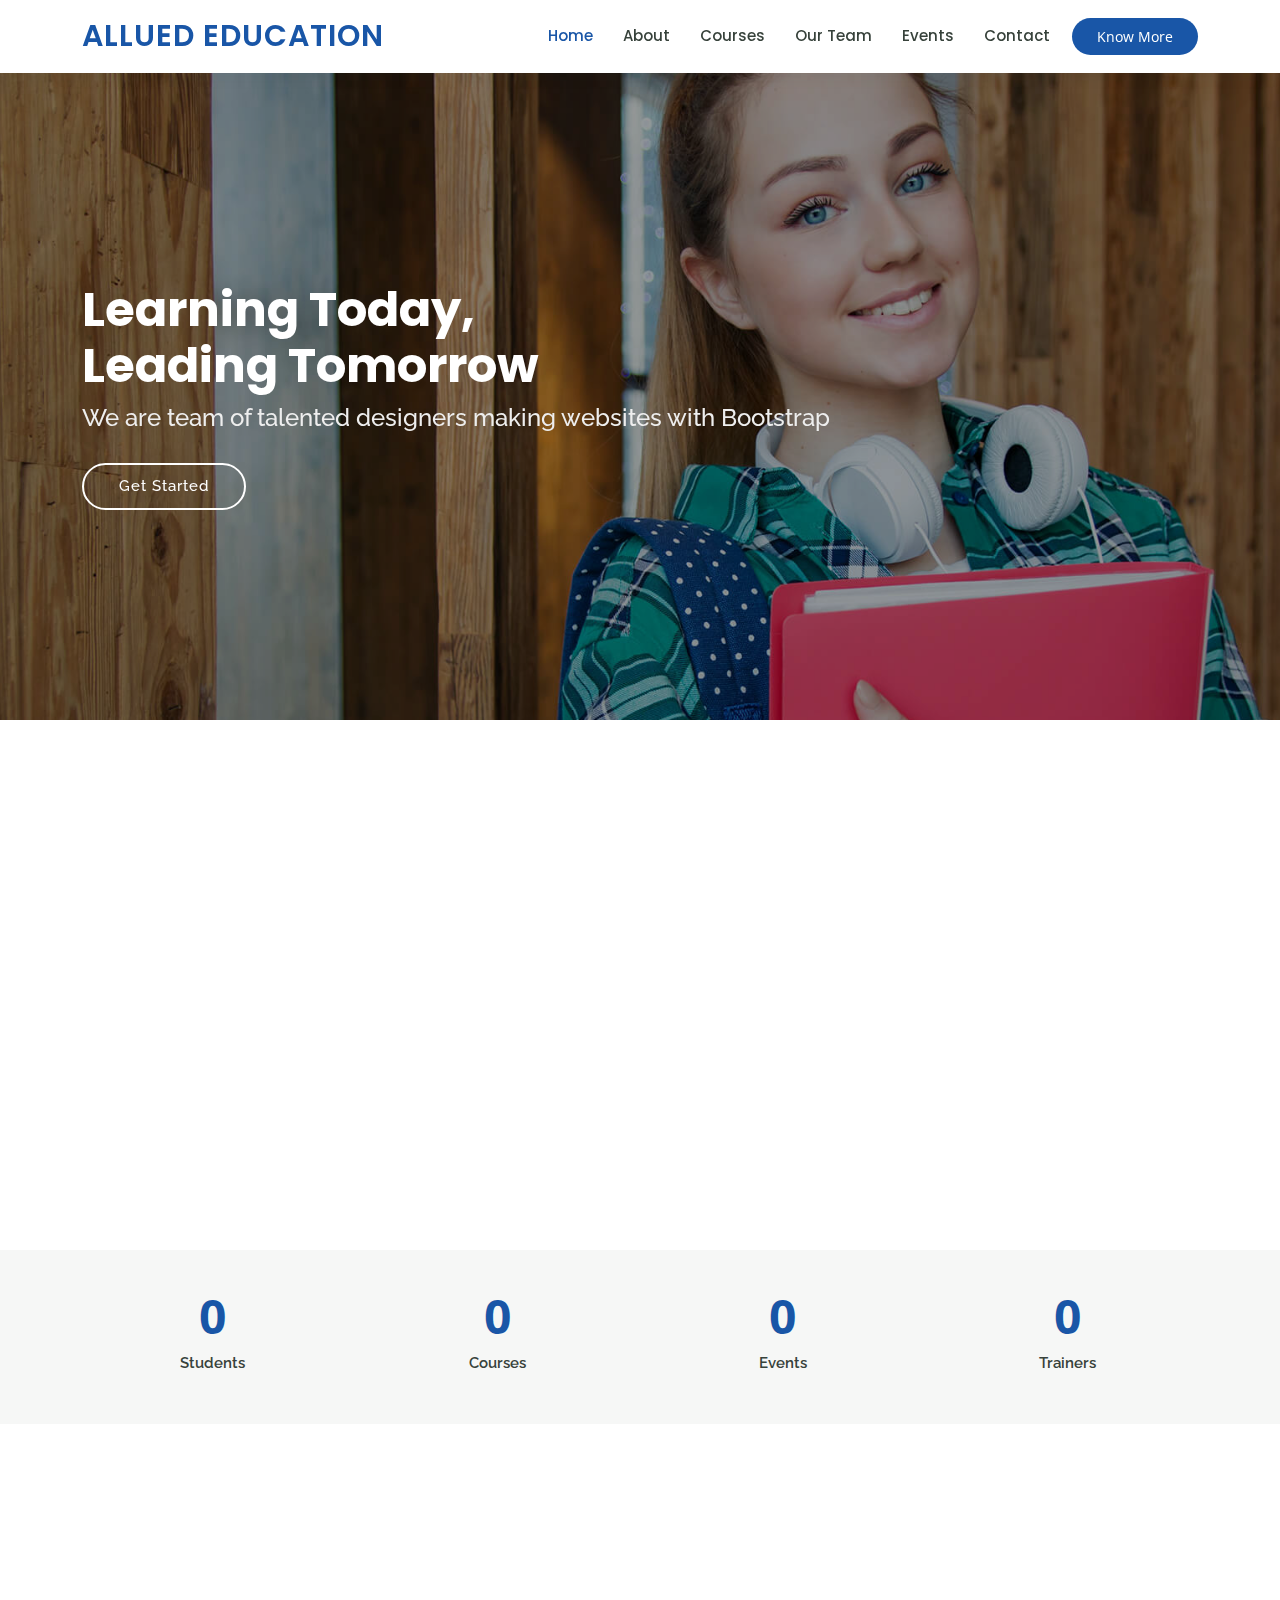
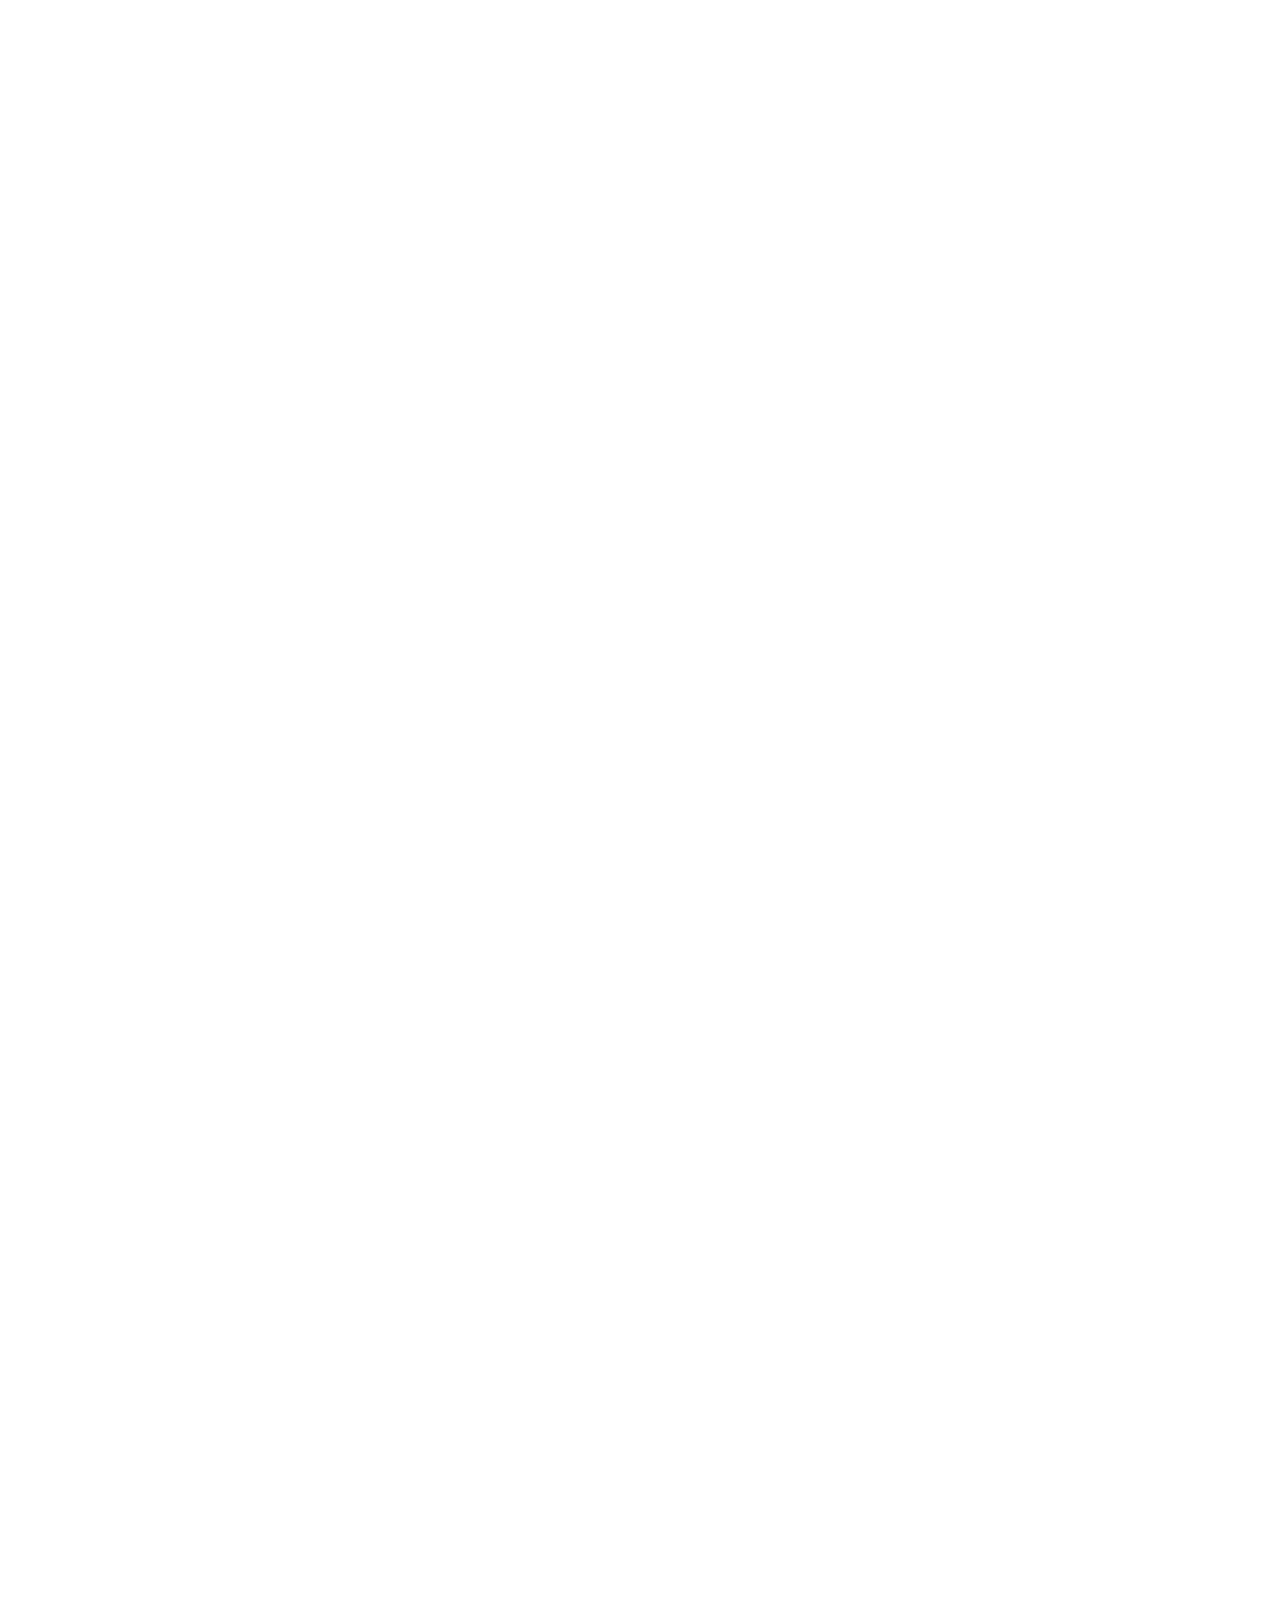
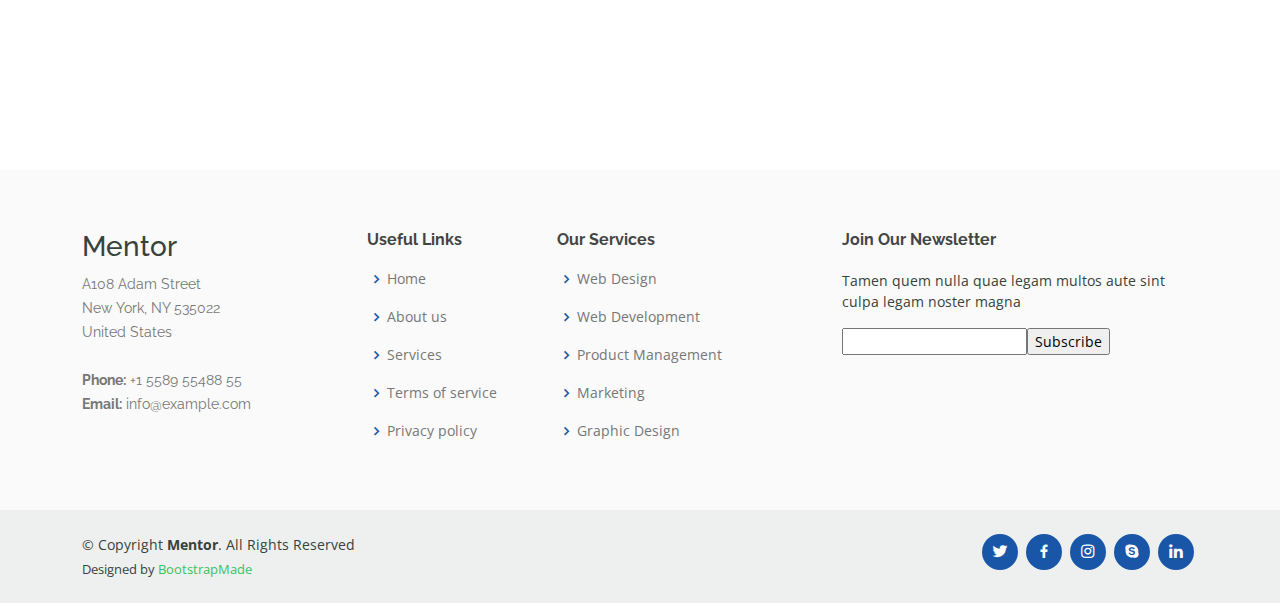
==== index.html @ 4fb18992 "Alleducation" ====
<!DOCTYPE html>
<html lang="en">
  <head>
    <meta charset="utf-8" />
    <meta content="width=device-width, initial-scale=1.0" name="viewport" />

    <title>Mentor Bootstrap Template - Index</title>
    <meta content="" name="description" />
    <meta content="" name="keywords" />

    <!-- Favicons -->
    <link href="./assets/img/logo.jpeg" rel="icon" />
    <link href="./assets/img/logo.jpeg" rel="apple-touch-icon" />

    <!-- Google Fonts -->
    <link
      href="https://fonts.googleapis.com/css?family=Open+Sans:300,300i,400,400i,600,600i,700,700i|Raleway:300,300i,400,400i,500,500i,600,600i,700,700i|Poppins:300,300i,400,400i,500,500i,600,600i,700,700i"
      rel="stylesheet"
    />

    <!-- Vendor CSS Files -->
    <link href="assets/vendor/animate.css/animate.min.css" rel="stylesheet" />
    <link href="assets/vendor/aos/aos.css" rel="stylesheet" />
    <link
      href="assets/vendor/bootstrap/css/bootstrap.min.css"
      rel="stylesheet"
    />
    <link
      href="assets/vendor/bootstrap-icons/bootstrap-icons.css"
      rel="stylesheet"
    />
    <link href="assets/vendor/boxicons/css/boxicons.min.css" rel="stylesheet" />
    <link href="assets/vendor/remixicon/remixicon.css" rel="stylesheet" />
    <link href="assets/vendor/swiper/swiper-bundle.min.css" rel="stylesheet" />

    <!-- Template Main CSS File -->
    <link href="assets/css/style.css" rel="stylesheet" />
  </head>

  <body>
    <!-- ======= Header ======= -->
    <header id="header" class="fixed-top">
      <div class="container d-flex align-items-center">
        <h1 class="logo me-auto"><a href="index.html">ALLUED Education</a></h1>
        <nav id="navbar" class="navbar order-last order-lg-0">
          <ul>
            <li><a class="active" href="index.html">Home</a></li>
            <li><a href="about.html">About</a></li>
            <li><a href="courses.html">Courses</a></li>
            <li><a href="ourteam.html">Our Team</a></li>
            <li><a href="events.html">Events</a></li>
            <!-- <li><a href="pricing.html">Pricing</a></li> -->

            <!-- <li class="dropdown">
              <a href="#"
                ><span>Drop Down</span> <i class="bi bi-chevron-down"></i
              ></a>
              <ul>
                <li><a href="#">Drop Down 1</a></li>
                <li class="dropdown">
                  <a href="#"
                    ><span>Deep Drop Down</span>
                    <i class="bi bi-chevron-right"></i
                  ></a>
                  <ul>
                    <li><a href="#">Deep Drop Down 1</a></li>
                    <li><a href="#">Deep Drop Down 2</a></li>
                    <li><a href="#">Deep Drop Down 3</a></li>
                    <li><a href="#">Deep Drop Down 4</a></li>
                    <li><a href="#">Deep Drop Down 5</a></li>
                  </ul>
                </li>
                <li><a href="#">Drop Down 2</a></li>
                <li><a href="#">Drop Down 3</a></li>
                <li><a href="#">Drop Down 4</a></li>
              </ul>
            </li> -->
            <li><a href="contact.html">Contact</a></li>
          </ul>
          <i class="bi bi-list mobile-nav-toggle"></i>
        </nav>
        <!-- .navbar -->
        <a href="courses.html" class="get-started-btn">Know More</a>
      </div>
    </header>
    <!-- End Header -->

    <!-- ======= Hero Section ======= -->
    <section id="hero" class="d-flex justify-content-center align-items-center">
      <div
        class="container position-relative"
        data-aos="zoom-in"
        data-aos-delay="100"
      >
        <h1>Learning Today,<br />Leading Tomorrow</h1>
        <h2>
          We are team of talented designers making websites with Bootstrap
        </h2>
        <a href="courses.html" class="btn-get-started">Get Started</a>
      </div>
    </section>
    <!-- End Hero -->

    <main id="main">
      <!-- ======= About Section ======= -->
      <section id="about" class="about">
        <div class="container" data-aos="fade-up">
          <div class="row">
            <div
              class="col-lg-6 order-1 order-lg-2"
              data-aos="fade-left"
              data-aos-delay="100"
            >
              <img src="assets/img/about.jpg" class="img-fluid" alt="" />
            </div>
            <div class="col-lg-6 pt-4 pt-lg-0 order-2 order-lg-1 content">
              <h3>
                Voluptatem dignissimos provident quasi corporis voluptates sit
                assumenda.
              </h3>
              <p class="fst-italic">
                Lorem ipsum dolor sit amet, consectetur adipiscing elit, sed do
                eiusmod tempor incididunt ut labore et dolore magna aliqua.
              </p>
              <ul>
                <li>
                  <i class="bi bi-check-circle"></i> Ullamco laboris nisi ut
                  aliquip ex ea commodo consequat.
                </li>
                <li>
                  <i class="bi bi-check-circle"></i> Duis aute irure dolor in
                  reprehenderit in voluptate velit.
                </li>
                <li>
                  <i class="bi bi-check-circle"></i> Ullamco laboris nisi ut
                  aliquip ex ea commodo consequat. Duis aute irure dolor in
                  reprehenderit in voluptate trideta storacalaperda mastiro
                  dolore eu fugiat nulla pariatur.
                </li>
              </ul>
              <p>
                Ullamco laboris nisi ut aliquip ex ea commodo consequat. Duis
                aute irure dolor in reprehenderit in voluptate
              </p>
            </div>
          </div>
        </div>
      </section>
      <!-- End About Section -->

      <!-- ======= Counts Section ======= -->
      <section id="counts" class="counts section-bg">
        <div class="container">
          <div class="row counters">
            <div class="col-lg-3 col-6 text-center">
              <span
                data-purecounter-start="0"
                data-purecounter-end="1232"
                data-purecounter-duration="1"
                class="purecounter"
              ></span>
              <p>Students</p>
            </div>

            <div class="col-lg-3 col-6 text-center">
              <span
                data-purecounter-start="0"
                data-purecounter-end="64"
                data-purecounter-duration="1"
                class="purecounter"
              ></span>
              <p>Courses</p>
            </div>

            <div class="col-lg-3 col-6 text-center">
              <span
                data-purecounter-start="0"
                data-purecounter-end="42"
                data-purecounter-duration="1"
                class="purecounter"
              ></span>
              <p>Events</p>
            </div>

            <div class="col-lg-3 col-6 text-center">
              <span
                data-purecounter-start="0"
                data-purecounter-end="15"
                data-purecounter-duration="1"
                class="purecounter"
              ></span>
              <p>Trainers</p>
            </div>
          </div>
        </div>
      </section>
      <!-- End Counts Section -->

      <!-- ======= Why Us Section ======= -->
      <section id="why-us" class="why-us">
        <div class="container" data-aos="fade-up">
          <div class="row">
            <div class="col-lg-4 d-flex align-items-stretch">
              <div class="content">
                <h3>Why Choose Mentor?</h3>
                <p>
                  Lorem ipsum dolor sit amet, consectetur adipiscing elit, sed
                  do eiusmod tempor incididunt ut labore et dolore magna aliqua.
                  Duis aute irure dolor in reprehenderit Asperiores dolores sed
                  et. Tenetur quia eos. Autem tempore quibusdam vel
                  necessitatibus optio ad corporis.
                </p>
                <div class="text-center">
                  <a href="about.html" class="more-btn"
                    >Learn More <i class="bx bx-chevron-right"></i
                  ></a>
                </div>
              </div>
            </div>
            <div
              class="col-lg-8 d-flex align-items-stretch"
              data-aos="zoom-in"
              data-aos-delay="100"
            >
              <div class="icon-boxes d-flex flex-column justify-content-center">
                <div class="row">
                  <div class="col-xl-4 d-flex align-items-stretch">
                    <div class="icon-box mt-4 mt-xl-0">
                      <i class="bx bx-receipt"></i>
                      <h4>Corporis voluptates sit</h4>
                      <p>
                        Consequuntur sunt aut quasi enim aliquam quae harum
                        pariatur laboris nisi ut aliquip
                      </p>
                    </div>
                  </div>
                  <div class="col-xl-4 d-flex align-items-stretch">
                    <div class="icon-box mt-4 mt-xl-0">
                      <i class="bx bx-cube-alt"></i>
                      <h4>Ullamco laboris ladore pan</h4>
                      <p>
                        Excepteur sint occaecat cupidatat non proident, sunt in
                        culpa qui officia deserunt
                      </p>
                    </div>
                  </div>
                  <div class="col-xl-4 d-flex align-items-stretch">
                    <div class="icon-box mt-4 mt-xl-0">
                      <i class="bx bx-images"></i>
                      <h4>Labore consequatur</h4>
                      <p>
                        Aut suscipit aut cum nemo deleniti aut omnis. Doloribus
                        ut maiores omnis facere
                      </p>
                    </div>
                  </div>
                </div>
              </div>
              <!-- End .content-->
            </div>
          </div>
        </div>
      </section>
      <!-- End Why Us Section -->

      <!-- ======= Features Section ======= -->
      <section id="features" class="features">
        <div class="container" data-aos="fade-up">
          <div class="row" data-aos="zoom-in" data-aos-delay="100">
            <div class="col-lg-3 col-md-4">
              <div class="icon-box">
                <i class="ri-store-line" style="color: #ffbb2c"></i>
                <h3><a href="">Lorem Ipsum</a></h3>
              </div>
            </div>
            <div class="col-lg-3 col-md-4 mt-4 mt-md-0">
              <div class="icon-box">
                <i class="ri-bar-chart-box-line" style="color: #5578ff"></i>
                <h3><a href="">Dolor Sitema</a></h3>
              </div>
            </div>
            <div class="col-lg-3 col-md-4 mt-4 mt-md-0">
              <div class="icon-box">
                <i class="ri-calendar-todo-line" style="color: #e80368"></i>
                <h3><a href="">Sed perspiciatis</a></h3>
              </div>
            </div>
            <div class="col-lg-3 col-md-4 mt-4 mt-lg-0">
              <div class="icon-box">
                <i class="ri-paint-brush-line" style="color: #e361ff"></i>
                <h3><a href="">Magni Dolores</a></h3>
              </div>
            </div>
            <div class="col-lg-3 col-md-4 mt-4">
              <div class="icon-box">
                <i class="ri-database-2-line" style="color: #47aeff"></i>
                <h3><a href="">Nemo Enim</a></h3>
              </div>
            </div>
            <div class="col-lg-3 col-md-4 mt-4">
              <div class="icon-box">
                <i class="ri-gradienter-line" style="color: #ffa76e"></i>
                <h3><a href="">Eiusmod Tempor</a></h3>
              </div>
            </div>
            <div class="col-lg-3 col-md-4 mt-4">
              <div class="icon-box">
                <i class="ri-file-list-3-line" style="color: #11dbcf"></i>
                <h3><a href="">Midela Teren</a></h3>
              </div>
            </div>
            <div class="col-lg-3 col-md-4 mt-4">
              <div class="icon-box">
                <i class="ri-price-tag-2-line" style="color: #4233ff"></i>
                <h3><a href="">Pira Neve</a></h3>
              </div>
            </div>
            <div class="col-lg-3 col-md-4 mt-4">
              <div class="icon-box">
                <i class="ri-anchor-line" style="color: #b2904f"></i>
                <h3><a href="">Dirada Pack</a></h3>
              </div>
            </div>
            <div class="col-lg-3 col-md-4 mt-4">
              <div class="icon-box">
                <i class="ri-disc-line" style="color: #b20969"></i>
                <h3><a href="">Moton Ideal</a></h3>
              </div>
            </div>
            <div class="col-lg-3 col-md-4 mt-4">
              <div class="icon-box">
                <i class="ri-base-station-line" style="color: #ff5828"></i>
                <h3><a href="">Verdo Park</a></h3>
              </div>
            </div>
            <div class="col-lg-3 col-md-4 mt-4">
              <div class="icon-box">
                <i class="ri-fingerprint-line" style="color: #29cc61"></i>
                <h3><a href="">Flavor Nivelanda</a></h3>
              </div>
            </div>
          </div>
        </div>
      </section>
      <!-- End Features Section -->

      <!-- ======= Popular Courses Section ======= -->
      <section id="popular-courses" class="courses">
        <div class="container" data-aos="fade-up">
          <div class="section-title">
            <h2>Courses</h2>
            <p>Popular Courses</p>
          </div>

          <div class="row" data-aos="zoom-in" data-aos-delay="100">
            <div class="col-lg-4 col-md-6 d-flex align-items-stretch">
              <div class="course-item">
                <img
                  src="assets/img/course-1.jpg"
                  class="img-fluid"
                  alt="..."
                />
                <div class="course-content">
                  <div
                    class="
                      d-flex
                      justify-content-between
                      align-items-center
                      mb-3
                    "
                  >
                    <h4>Web Development</h4>
                    <p class="price">$169</p>
                  </div>

                  <h3><a href="course-details.html">Website Design</a></h3>
                  <p>
                    Et architecto provident deleniti facere repellat nobis iste.
                    Id facere quia quae dolores dolorem tempore.
                  </p>
                  <div
                    class="
                      trainer
                      d-flex
                      justify-content-between
                      align-items-center
                    "
                  >
                    <div class="trainer-profile d-flex align-items-center">
                      <img
                        src="assets/img/trainers/trainer-1.jpg"
                        class="img-fluid"
                        alt=""
                      />
                      <span>Antonio</span>
                    </div>
                    <div class="trainer-rank d-flex align-items-center">
                      <i class="bx bx-user"></i>&nbsp;50 &nbsp;&nbsp;
                      <i class="bx bx-heart"></i>&nbsp;65
                    </div>
                  </div>
                </div>
              </div>
            </div>
            <!-- End Course Item-->

            <div
              class="col-lg-4 col-md-6 d-flex align-items-stretch mt-4 mt-md-0"
            >
              <div class="course-item">
                <img
                  src="assets/img/course-2.jpg"
                  class="img-fluid"
                  alt="..."
                />
                <div class="course-content">
                  <div
                    class="
                      d-flex
                      justify-content-between
                      align-items-center
                      mb-3
                    "
                  >
                    <h4>Marketing</h4>
                    <p class="price">$250</p>
                  </div>

                  <h3>
                    <a href="course-details.html">Search Engine Optimization</a>
                  </h3>
                  <p>
                    Et architecto provident deleniti facere repellat nobis iste.
                    Id facere quia quae dolores dolorem tempore.
                  </p>
                  <div
                    class="
                      trainer
                      d-flex
                      justify-content-between
                      align-items-center
                    "
                  >
                    <div class="trainer-profile d-flex align-items-center">
                      <img
                        src="assets/img/trainers/trainer-2.jpg"
                        class="img-fluid"
                        alt=""
                      />
                      <span>Lana</span>
                    </div>
                    <div class="trainer-rank d-flex align-items-center">
                      <i class="bx bx-user"></i>&nbsp;35 &nbsp;&nbsp;
                      <i class="bx bx-heart"></i>&nbsp;42
                    </div>
                  </div>
                </div>
              </div>
            </div>
            <!-- End Course Item-->

            <div
              class="col-lg-4 col-md-6 d-flex align-items-stretch mt-4 mt-lg-0"
            >
              <div class="course-item">
                <img
                  src="assets/img/course-3.jpg"
                  class="img-fluid"
                  alt="..."
                />
                <div class="course-content">
                  <div
                    class="
                      d-flex
                      justify-content-between
                      align-items-center
                      mb-3
                    "
                  >
                    <h4>Content</h4>
                    <p class="price">$180</p>
                  </div>

                  <h3><a href="course-details.html">Copywriting</a></h3>
                  <p>
                    Et architecto provident deleniti facere repellat nobis iste.
                    Id facere quia quae dolores dolorem tempore.
                  </p>
                  <div
                    class="
                      trainer
                      d-flex
                      justify-content-between
                      align-items-center
                    "
                  >
                    <div class="trainer-profile d-flex align-items-center">
                      <img
                        src="assets/img/trainers/trainer-3.jpg"
                        class="img-fluid"
                        alt=""
                      />
                      <span>Brandon</span>
                    </div>
                    <div class="trainer-rank d-flex align-items-center">
                      <i class="bx bx-user"></i>&nbsp;20 &nbsp;&nbsp;
                      <i class="bx bx-heart"></i>&nbsp;85
                    </div>
                  </div>
                </div>
              </div>
            </div>
            <!-- End Course Item-->
          </div>
        </div>
      </section>
      <!-- End Popular Courses Section -->

      <!-- ======= Trainers Section ======= -->
      <section id="trainers" class="trainers">
        <div class="container" data-aos="fade-up">
          <div class="row" data-aos="zoom-in" data-aos-delay="100">
            <div class="col-lg-4 col-md-6 d-flex align-items-stretch">
              <div class="member">
                <img
                  src="assets/img/trainers/trainer-1.jpg"
                  class="img-fluid"
                  alt=""
                />
                <div class="member-content">
                  <h4>Walter White</h4>
                  <span>Web Development</span>
                  <p>
                    Magni qui quod omnis unde et eos fuga et exercitationem.
                    Odio veritatis perspiciatis quaerat qui aut aut aut
                  </p>
                  <div class="social">
                    <a href=""><i class="bi bi-twitter"></i></a>
                    <a href=""><i class="bi bi-facebook"></i></a>
                    <a href=""><i class="bi bi-instagram"></i></a>
                    <a href=""><i class="bi bi-linkedin"></i></a>
                  </div>
                </div>
              </div>
            </div>

            <div class="col-lg-4 col-md-6 d-flex align-items-stretch">
              <div class="member">
                <img
                  src="assets/img/trainers/trainer-2.jpg"
                  class="img-fluid"
                  alt=""
                />
                <div class="member-content">
                  <h4>Sarah Jhinson</h4>
                  <span>Marketing</span>
                  <p>
                    Repellat fugiat adipisci nemo illum nesciunt voluptas
                    repellendus. In architecto rerum rerum temporibus
                  </p>
                  <div class="social">
                    <a href=""><i class="bi bi-twitter"></i></a>
                    <a href=""><i class="bi bi-facebook"></i></a>
                    <a href=""><i class="bi bi-instagram"></i></a>
                    <a href=""><i class="bi bi-linkedin"></i></a>
                  </div>
                </div>
              </div>
            </div>

            <div class="col-lg-4 col-md-6 d-flex align-items-stretch">
              <div class="member">
                <img
                  src="assets/img/trainers/trainer-3.jpg"
                  class="img-fluid"
                  alt=""
                />
                <div class="member-content">
                  <h4>William Anderson</h4>
                  <span>Content</span>
                  <p>
                    Voluptas necessitatibus occaecati quia. Earum totam
                    consequuntur qui porro et laborum toro des clara
                  </p>
                  <div class="social">
                    <a href=""><i class="bi bi-twitter"></i></a>
                    <a href=""><i class="bi bi-facebook"></i></a>
                    <a href=""><i class="bi bi-instagram"></i></a>
                    <a href=""><i class="bi bi-linkedin"></i></a>
                  </div>
                </div>
              </div>
            </div>
          </div>
        </div>
      </section>
      <!-- End Trainers Section -->
    </main>
    <!-- End #main -->

    <!-- ======= Footer ======= -->
    <footer id="footer">
      <div class="footer-top">
        <div class="container">
          <div class="row">
            <div class="col-lg-3 col-md-6 footer-contact">
              <h3>Mentor</h3>
              <p>
                A108 Adam Street <br />
                New York, NY 535022<br />
                United States <br /><br />
                <strong>Phone:</strong> +1 5589 55488 55<br />
                <strong>Email:</strong> info@example.com<br />
              </p>
            </div>

            <div class="col-lg-2 col-md-6 footer-links">
              <h4>Useful Links</h4>
              <ul>
                <li>
                  <i class="bx bx-chevron-right"></i> <a href="#">Home</a>
                </li>
                <li>
                  <i class="bx bx-chevron-right"></i> <a href="#">About us</a>
                </li>
                <li>
                  <i class="bx bx-chevron-right"></i> <a href="#">Services</a>
                </li>
                <li>
                  <i class="bx bx-chevron-right"></i>
                  <a href="#">Terms of service</a>
                </li>
                <li>
                  <i class="bx bx-chevron-right"></i>
                  <a href="#">Privacy policy</a>
                </li>
              </ul>
            </div>

            <div class="col-lg-3 col-md-6 footer-links">
              <h4>Our Services</h4>
              <ul>
                <li>
                  <i class="bx bx-chevron-right"></i> <a href="#">Web Design</a>
                </li>
                <li>
                  <i class="bx bx-chevron-right"></i>
                  <a href="#">Web Development</a>
                </li>
                <li>
                  <i class="bx bx-chevron-right"></i>
                  <a href="#">Product Management</a>
                </li>
                <li>
                  <i class="bx bx-chevron-right"></i> <a href="#">Marketing</a>
                </li>
                <li>
                  <i class="bx bx-chevron-right"></i>
                  <a href="#">Graphic Design</a>
                </li>
              </ul>
            </div>

            <div class="col-lg-4 col-md-6 footer-newsletter">
              <h4>Join Our Newsletter</h4>
              <p>
                Tamen quem nulla quae legam multos aute sint culpa legam noster
                magna
              </p>
              <form action="" method="post">
                <input type="email" name="email" /><input
                  type="submit"
                  value="Subscribe"
                />
              </form>
            </div>
          </div>
        </div>
      </div>

      <div class="container d-md-flex py-4">
        <div class="me-md-auto text-center text-md-start">
          <div class="copyright">
            &copy; Copyright <strong><span>Mentor</span></strong
            >. All Rights Reserved
          </div>
          <div class="credits">
            <!-- All the links in the footer should remain intact. -->
            <!-- You can delete the links only if you purchased the pro version. -->
            <!-- Licensing information: https://bootstrapmade.com/license/ -->
            <!-- Purchase the pro version with working PHP/AJAX contact form: https://bootstrapmade.com/mentor-free-education-bootstrap-theme/ -->
            Designed by <a href="https://bootstrapmade.com/">BootstrapMade</a>
          </div>
        </div>
        <div class="social-links text-center text-md-right pt-3 pt-md-0">
          <a href="#" class="twitter"><i class="bx bxl-twitter"></i></a>
          <a href="#" class="facebook"><i class="bx bxl-facebook"></i></a>
          <a href="#" class="instagram"><i class="bx bxl-instagram"></i></a>
          <a href="#" class="google-plus"><i class="bx bxl-skype"></i></a>
          <a href="#" class="linkedin"><i class="bx bxl-linkedin"></i></a>
        </div>
      </div>
    </footer>
    <!-- End Footer -->

    <div id="preloader"></div>
    <a
      href="#"
      class="back-to-top d-flex align-items-center justify-content-center"
      ><i class="bi bi-arrow-up-short"></i
    ></a>

    <!-- Vendor JS Files -->
    <script src="assets/vendor/aos/aos.js"></script>
    <script src="assets/vendor/bootstrap/js/bootstrap.bundle.min.js"></script>
    <script src="assets/vendor/php-email-form/validate.js"></script>
    <script src="assets/vendor/purecounter/purecounter.js"></script>
    <script src="assets/vendor/swiper/swiper-bundle.min.js"></script>

    <!-- Template Main JS File -->
    <script src="assets/js/main.js"></script>
  </body>
</html>
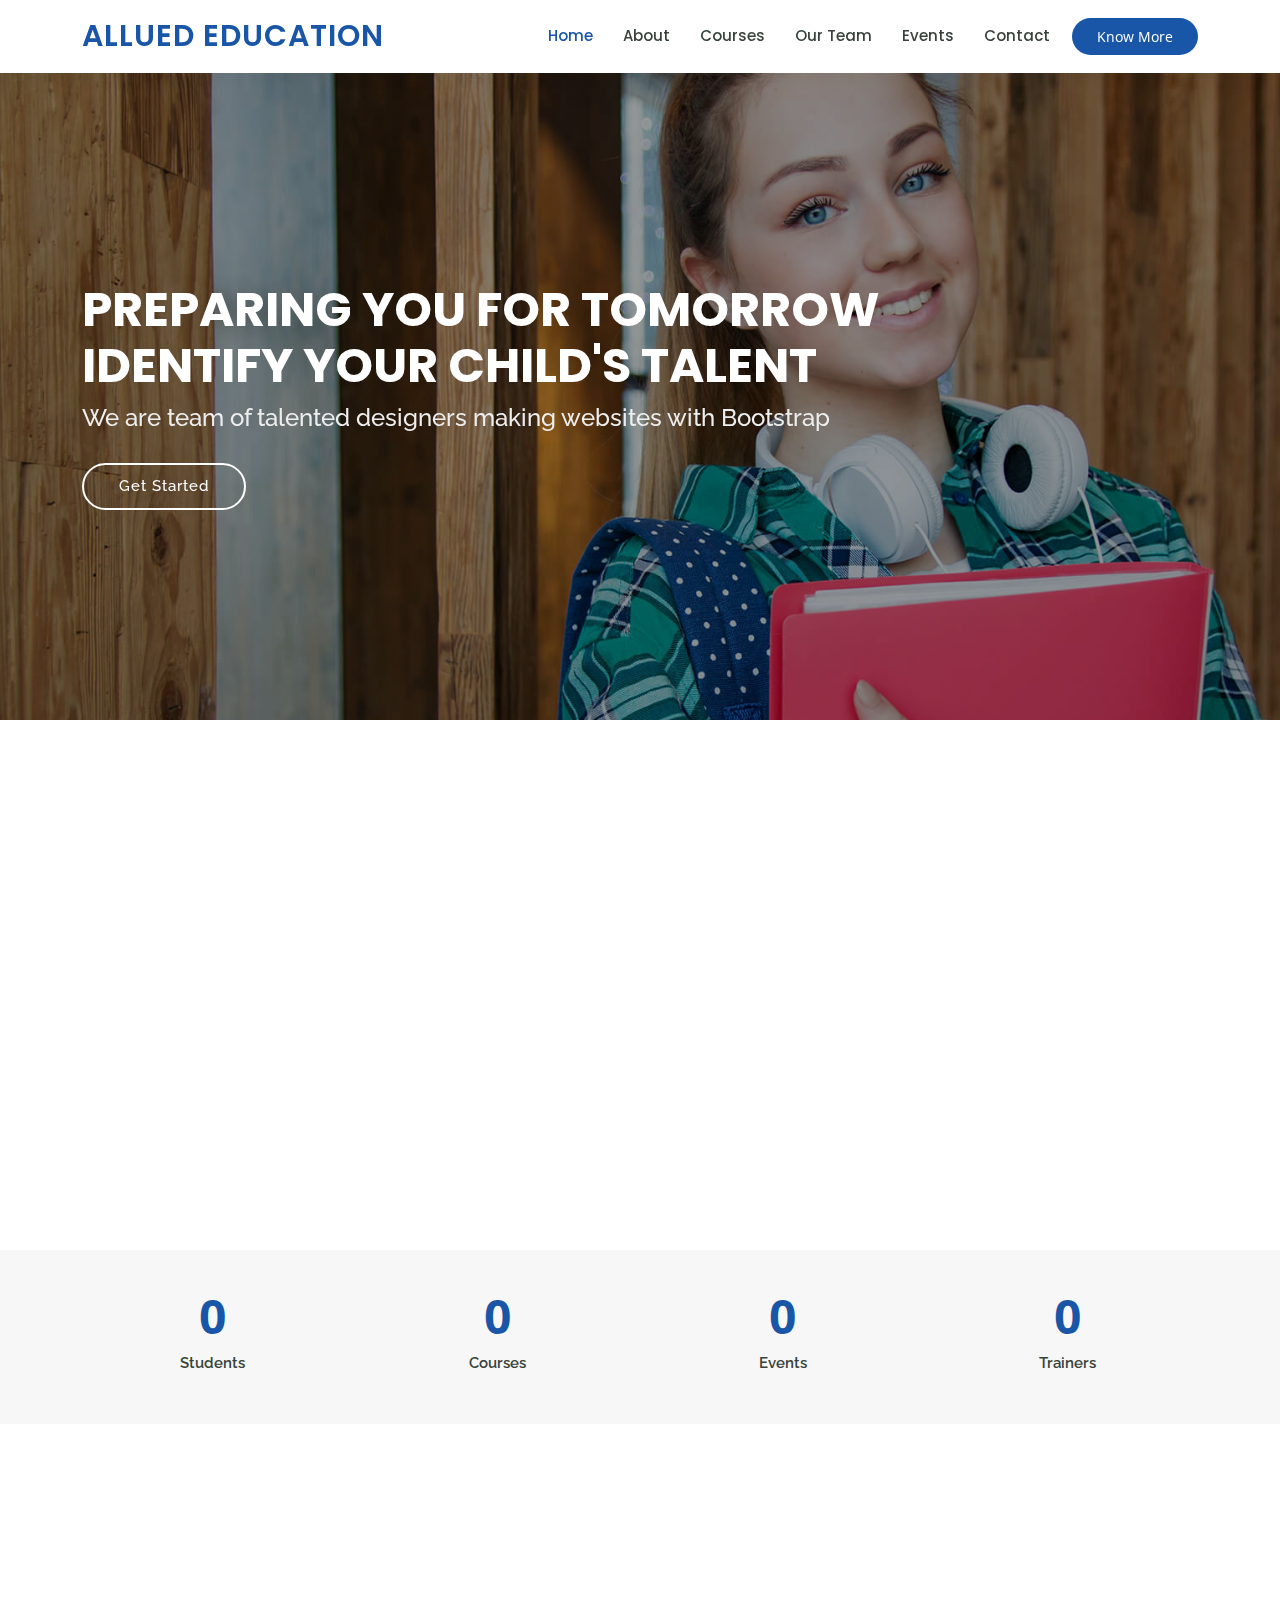
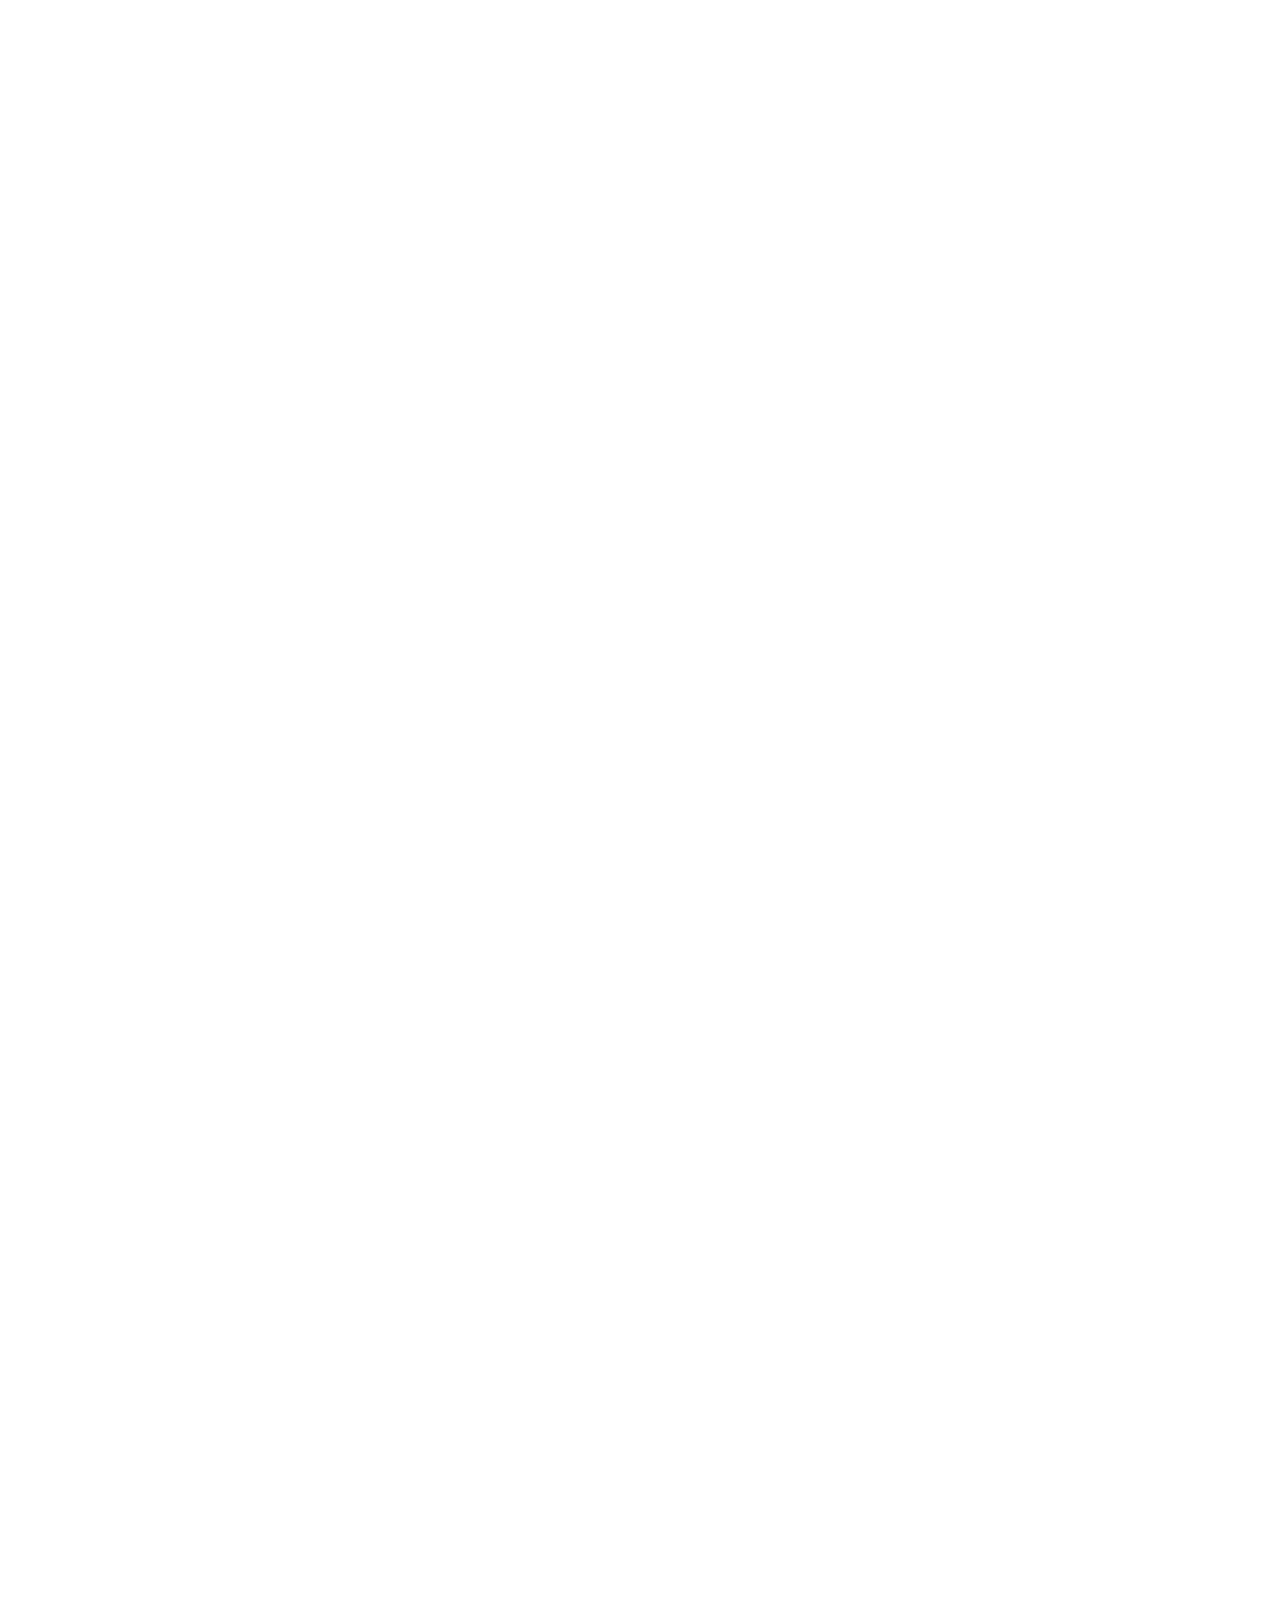
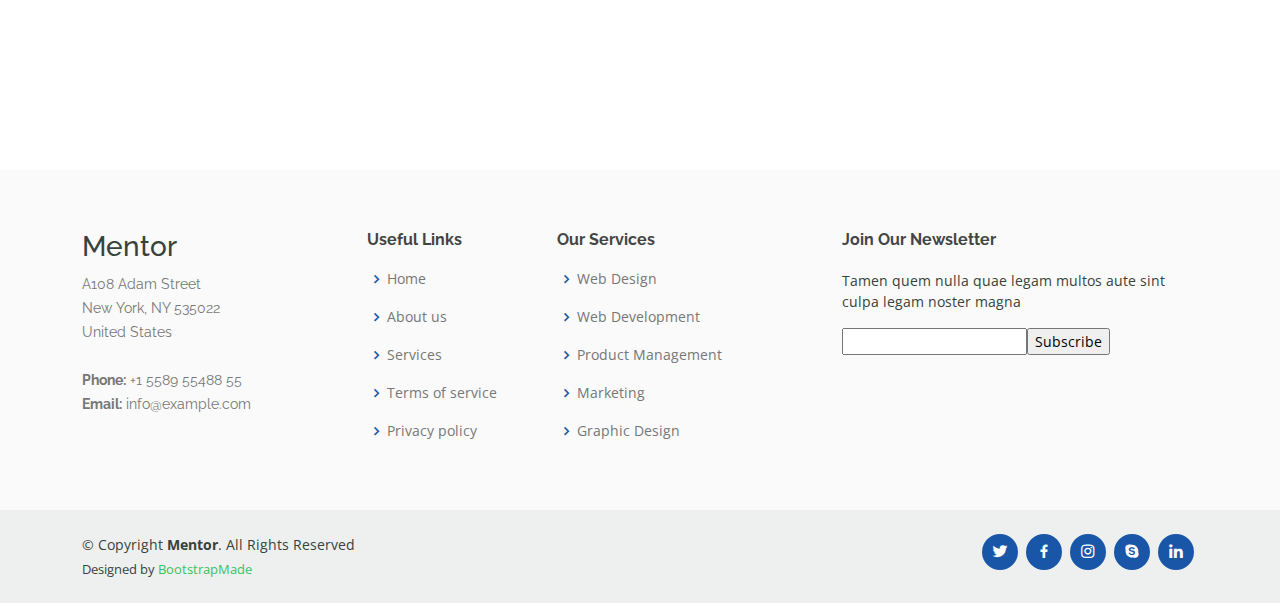
==== commit 660c6db4: "Add files via upload" ====
--- a/index.html
+++ b/index.html
@@ -1,723 +1,723 @@
-<!DOCTYPE html>
-<html lang="en">
-  <head>
-    <meta charset="utf-8" />
-    <meta content="width=device-width, initial-scale=1.0" name="viewport" />
-
-    <title>Mentor Bootstrap Template - Index</title>
-    <meta content="" name="description" />
-    <meta content="" name="keywords" />
-
-    <!-- Favicons -->
-    <link href="./assets/img/logo.jpeg" rel="icon" />
-    <link href="./assets/img/logo.jpeg" rel="apple-touch-icon" />
-
-    <!-- Google Fonts -->
-    <link
-      href="https://fonts.googleapis.com/css?family=Open+Sans:300,300i,400,400i,600,600i,700,700i|Raleway:300,300i,400,400i,500,500i,600,600i,700,700i|Poppins:300,300i,400,400i,500,500i,600,600i,700,700i"
-      rel="stylesheet"
-    />
-
-    <!-- Vendor CSS Files -->
-    <link href="assets/vendor/animate.css/animate.min.css" rel="stylesheet" />
-    <link href="assets/vendor/aos/aos.css" rel="stylesheet" />
-    <link
-      href="assets/vendor/bootstrap/css/bootstrap.min.css"
-      rel="stylesheet"
-    />
-    <link
-      href="assets/vendor/bootstrap-icons/bootstrap-icons.css"
-      rel="stylesheet"
-    />
-    <link href="assets/vendor/boxicons/css/boxicons.min.css" rel="stylesheet" />
-    <link href="assets/vendor/remixicon/remixicon.css" rel="stylesheet" />
-    <link href="assets/vendor/swiper/swiper-bundle.min.css" rel="stylesheet" />
-
-    <!-- Template Main CSS File -->
-    <link href="assets/css/style.css" rel="stylesheet" />
-  </head>
-
-  <body>
-    <!-- ======= Header ======= -->
-    <header id="header" class="fixed-top">
-      <div class="container d-flex align-items-center">
-        <h1 class="logo me-auto"><a href="index.html">ALLUED Education</a></h1>
-        <nav id="navbar" class="navbar order-last order-lg-0">
-          <ul>
-            <li><a class="active" href="index.html">Home</a></li>
-            <li><a href="about.html">About</a></li>
-            <li><a href="courses.html">Courses</a></li>
-            <li><a href="ourteam.html">Our Team</a></li>
-            <li><a href="events.html">Events</a></li>
-            <!-- <li><a href="pricing.html">Pricing</a></li> -->
-
-            <!-- <li class="dropdown">
-              <a href="#"
-                ><span>Drop Down</span> <i class="bi bi-chevron-down"></i
-              ></a>
-              <ul>
-                <li><a href="#">Drop Down 1</a></li>
-                <li class="dropdown">
-                  <a href="#"
-                    ><span>Deep Drop Down</span>
-                    <i class="bi bi-chevron-right"></i
-                  ></a>
-                  <ul>
-                    <li><a href="#">Deep Drop Down 1</a></li>
-                    <li><a href="#">Deep Drop Down 2</a></li>
-                    <li><a href="#">Deep Drop Down 3</a></li>
-                    <li><a href="#">Deep Drop Down 4</a></li>
-                    <li><a href="#">Deep Drop Down 5</a></li>
-                  </ul>
-                </li>
-                <li><a href="#">Drop Down 2</a></li>
-                <li><a href="#">Drop Down 3</a></li>
-                <li><a href="#">Drop Down 4</a></li>
-              </ul>
-            </li> -->
-            <li><a href="contact.html">Contact</a></li>
-          </ul>
-          <i class="bi bi-list mobile-nav-toggle"></i>
-        </nav>
-        <!-- .navbar -->
-        <a href="courses.html" class="get-started-btn">Know More</a>
-      </div>
-    </header>
-    <!-- End Header -->
-
-    <!-- ======= Hero Section ======= -->
-    <section id="hero" class="d-flex justify-content-center align-items-center">
-      <div
-        class="container position-relative"
-        data-aos="zoom-in"
-        data-aos-delay="100"
-      >
-        <h1>Learning Today,<br />Leading Tomorrow</h1>
-        <h2>
-          We are team of talented designers making websites with Bootstrap
-        </h2>
-        <a href="courses.html" class="btn-get-started">Get Started</a>
-      </div>
-    </section>
-    <!-- End Hero -->
-
-    <main id="main">
-      <!-- ======= About Section ======= -->
-      <section id="about" class="about">
-        <div class="container" data-aos="fade-up">
-          <div class="row">
-            <div
-              class="col-lg-6 order-1 order-lg-2"
-              data-aos="fade-left"
-              data-aos-delay="100"
-            >
-              <img src="assets/img/about.jpg" class="img-fluid" alt="" />
-            </div>
-            <div class="col-lg-6 pt-4 pt-lg-0 order-2 order-lg-1 content">
-              <h3>
-                Voluptatem dignissimos provident quasi corporis voluptates sit
-                assumenda.
-              </h3>
-              <p class="fst-italic">
-                Lorem ipsum dolor sit amet, consectetur adipiscing elit, sed do
-                eiusmod tempor incididunt ut labore et dolore magna aliqua.
-              </p>
-              <ul>
-                <li>
-                  <i class="bi bi-check-circle"></i> Ullamco laboris nisi ut
-                  aliquip ex ea commodo consequat.
-                </li>
-                <li>
-                  <i class="bi bi-check-circle"></i> Duis aute irure dolor in
-                  reprehenderit in voluptate velit.
-                </li>
-                <li>
-                  <i class="bi bi-check-circle"></i> Ullamco laboris nisi ut
-                  aliquip ex ea commodo consequat. Duis aute irure dolor in
-                  reprehenderit in voluptate trideta storacalaperda mastiro
-                  dolore eu fugiat nulla pariatur.
-                </li>
-              </ul>
-              <p>
-                Ullamco laboris nisi ut aliquip ex ea commodo consequat. Duis
-                aute irure dolor in reprehenderit in voluptate
-              </p>
-            </div>
-          </div>
-        </div>
-      </section>
-      <!-- End About Section -->
-
-      <!-- ======= Counts Section ======= -->
-      <section id="counts" class="counts section-bg">
-        <div class="container">
-          <div class="row counters">
-            <div class="col-lg-3 col-6 text-center">
-              <span
-                data-purecounter-start="0"
-                data-purecounter-end="1232"
-                data-purecounter-duration="1"
-                class="purecounter"
-              ></span>
-              <p>Students</p>
-            </div>
-
-            <div class="col-lg-3 col-6 text-center">
-              <span
-                data-purecounter-start="0"
-                data-purecounter-end="64"
-                data-purecounter-duration="1"
-                class="purecounter"
-              ></span>
-              <p>Courses</p>
-            </div>
-
-            <div class="col-lg-3 col-6 text-center">
-              <span
-                data-purecounter-start="0"
-                data-purecounter-end="42"
-                data-purecounter-duration="1"
-                class="purecounter"
-              ></span>
-              <p>Events</p>
-            </div>
-
-            <div class="col-lg-3 col-6 text-center">
-              <span
-                data-purecounter-start="0"
-                data-purecounter-end="15"
-                data-purecounter-duration="1"
-                class="purecounter"
-              ></span>
-              <p>Trainers</p>
-            </div>
-          </div>
-        </div>
-      </section>
-      <!-- End Counts Section -->
-
-      <!-- ======= Why Us Section ======= -->
-      <section id="why-us" class="why-us">
-        <div class="container" data-aos="fade-up">
-          <div class="row">
-            <div class="col-lg-4 d-flex align-items-stretch">
-              <div class="content">
-                <h3>Why Choose Mentor?</h3>
-                <p>
-                  Lorem ipsum dolor sit amet, consectetur adipiscing elit, sed
-                  do eiusmod tempor incididunt ut labore et dolore magna aliqua.
-                  Duis aute irure dolor in reprehenderit Asperiores dolores sed
-                  et. Tenetur quia eos. Autem tempore quibusdam vel
-                  necessitatibus optio ad corporis.
-                </p>
-                <div class="text-center">
-                  <a href="about.html" class="more-btn"
-                    >Learn More <i class="bx bx-chevron-right"></i
-                  ></a>
-                </div>
-              </div>
-            </div>
-            <div
-              class="col-lg-8 d-flex align-items-stretch"
-              data-aos="zoom-in"
-              data-aos-delay="100"
-            >
-              <div class="icon-boxes d-flex flex-column justify-content-center">
-                <div class="row">
-                  <div class="col-xl-4 d-flex align-items-stretch">
-                    <div class="icon-box mt-4 mt-xl-0">
-                      <i class="bx bx-receipt"></i>
-                      <h4>Corporis voluptates sit</h4>
-                      <p>
-                        Consequuntur sunt aut quasi enim aliquam quae harum
-                        pariatur laboris nisi ut aliquip
-                      </p>
-                    </div>
-                  </div>
-                  <div class="col-xl-4 d-flex align-items-stretch">
-                    <div class="icon-box mt-4 mt-xl-0">
-                      <i class="bx bx-cube-alt"></i>
-                      <h4>Ullamco laboris ladore pan</h4>
-                      <p>
-                        Excepteur sint occaecat cupidatat non proident, sunt in
-                        culpa qui officia deserunt
-                      </p>
-                    </div>
-                  </div>
-                  <div class="col-xl-4 d-flex align-items-stretch">
-                    <div class="icon-box mt-4 mt-xl-0">
-                      <i class="bx bx-images"></i>
-                      <h4>Labore consequatur</h4>
-                      <p>
-                        Aut suscipit aut cum nemo deleniti aut omnis. Doloribus
-                        ut maiores omnis facere
-                      </p>
-                    </div>
-                  </div>
-                </div>
-              </div>
-              <!-- End .content-->
-            </div>
-          </div>
-        </div>
-      </section>
-      <!-- End Why Us Section -->
-
-      <!-- ======= Features Section ======= -->
-      <section id="features" class="features">
-        <div class="container" data-aos="fade-up">
-          <div class="row" data-aos="zoom-in" data-aos-delay="100">
-            <div class="col-lg-3 col-md-4">
-              <div class="icon-box">
-                <i class="ri-store-line" style="color: #ffbb2c"></i>
-                <h3><a href="">Lorem Ipsum</a></h3>
-              </div>
-            </div>
-            <div class="col-lg-3 col-md-4 mt-4 mt-md-0">
-              <div class="icon-box">
-                <i class="ri-bar-chart-box-line" style="color: #5578ff"></i>
-                <h3><a href="">Dolor Sitema</a></h3>
-              </div>
-            </div>
-            <div class="col-lg-3 col-md-4 mt-4 mt-md-0">
-              <div class="icon-box">
-                <i class="ri-calendar-todo-line" style="color: #e80368"></i>
-                <h3><a href="">Sed perspiciatis</a></h3>
-              </div>
-            </div>
-            <div class="col-lg-3 col-md-4 mt-4 mt-lg-0">
-              <div class="icon-box">
-                <i class="ri-paint-brush-line" style="color: #e361ff"></i>
-                <h3><a href="">Magni Dolores</a></h3>
-              </div>
-            </div>
-            <div class="col-lg-3 col-md-4 mt-4">
-              <div class="icon-box">
-                <i class="ri-database-2-line" style="color: #47aeff"></i>
-                <h3><a href="">Nemo Enim</a></h3>
-              </div>
-            </div>
-            <div class="col-lg-3 col-md-4 mt-4">
-              <div class="icon-box">
-                <i class="ri-gradienter-line" style="color: #ffa76e"></i>
-                <h3><a href="">Eiusmod Tempor</a></h3>
-              </div>
-            </div>
-            <div class="col-lg-3 col-md-4 mt-4">
-              <div class="icon-box">
-                <i class="ri-file-list-3-line" style="color: #11dbcf"></i>
-                <h3><a href="">Midela Teren</a></h3>
-              </div>
-            </div>
-            <div class="col-lg-3 col-md-4 mt-4">
-              <div class="icon-box">
-                <i class="ri-price-tag-2-line" style="color: #4233ff"></i>
-                <h3><a href="">Pira Neve</a></h3>
-              </div>
-            </div>
-            <div class="col-lg-3 col-md-4 mt-4">
-              <div class="icon-box">
-                <i class="ri-anchor-line" style="color: #b2904f"></i>
-                <h3><a href="">Dirada Pack</a></h3>
-              </div>
-            </div>
-            <div class="col-lg-3 col-md-4 mt-4">
-              <div class="icon-box">
-                <i class="ri-disc-line" style="color: #b20969"></i>
-                <h3><a href="">Moton Ideal</a></h3>
-              </div>
-            </div>
-            <div class="col-lg-3 col-md-4 mt-4">
-              <div class="icon-box">
-                <i class="ri-base-station-line" style="color: #ff5828"></i>
-                <h3><a href="">Verdo Park</a></h3>
-              </div>
-            </div>
-            <div class="col-lg-3 col-md-4 mt-4">
-              <div class="icon-box">
-                <i class="ri-fingerprint-line" style="color: #29cc61"></i>
-                <h3><a href="">Flavor Nivelanda</a></h3>
-              </div>
-            </div>
-          </div>
-        </div>
-      </section>
-      <!-- End Features Section -->
-
-      <!-- ======= Popular Courses Section ======= -->
-      <section id="popular-courses" class="courses">
-        <div class="container" data-aos="fade-up">
-          <div class="section-title">
-            <h2>Courses</h2>
-            <p>Popular Courses</p>
-          </div>
-
-          <div class="row" data-aos="zoom-in" data-aos-delay="100">
-            <div class="col-lg-4 col-md-6 d-flex align-items-stretch">
-              <div class="course-item">
-                <img
-                  src="assets/img/course-1.jpg"
-                  class="img-fluid"
-                  alt="..."
-                />
-                <div class="course-content">
-                  <div
-                    class="
-                      d-flex
-                      justify-content-between
-                      align-items-center
-                      mb-3
-                    "
-                  >
-                    <h4>Web Development</h4>
-                    <p class="price">$169</p>
-                  </div>
-
-                  <h3><a href="course-details.html">Website Design</a></h3>
-                  <p>
-                    Et architecto provident deleniti facere repellat nobis iste.
-                    Id facere quia quae dolores dolorem tempore.
-                  </p>
-                  <div
-                    class="
-                      trainer
-                      d-flex
-                      justify-content-between
-                      align-items-center
-                    "
-                  >
-                    <div class="trainer-profile d-flex align-items-center">
-                      <img
-                        src="assets/img/trainers/trainer-1.jpg"
-                        class="img-fluid"
-                        alt=""
-                      />
-                      <span>Antonio</span>
-                    </div>
-                    <div class="trainer-rank d-flex align-items-center">
-                      <i class="bx bx-user"></i>&nbsp;50 &nbsp;&nbsp;
-                      <i class="bx bx-heart"></i>&nbsp;65
-                    </div>
-                  </div>
-                </div>
-              </div>
-            </div>
-            <!-- End Course Item-->
-
-            <div
-              class="col-lg-4 col-md-6 d-flex align-items-stretch mt-4 mt-md-0"
-            >
-              <div class="course-item">
-                <img
-                  src="assets/img/course-2.jpg"
-                  class="img-fluid"
-                  alt="..."
-                />
-                <div class="course-content">
-                  <div
-                    class="
-                      d-flex
-                      justify-content-between
-                      align-items-center
-                      mb-3
-                    "
-                  >
-                    <h4>Marketing</h4>
-                    <p class="price">$250</p>
-                  </div>
-
-                  <h3>
-                    <a href="course-details.html">Search Engine Optimization</a>
-                  </h3>
-                  <p>
-                    Et architecto provident deleniti facere repellat nobis iste.
-                    Id facere quia quae dolores dolorem tempore.
-                  </p>
-                  <div
-                    class="
-                      trainer
-                      d-flex
-                      justify-content-between
-                      align-items-center
-                    "
-                  >
-                    <div class="trainer-profile d-flex align-items-center">
-                      <img
-                        src="assets/img/trainers/trainer-2.jpg"
-                        class="img-fluid"
-                        alt=""
-                      />
-                      <span>Lana</span>
-                    </div>
-                    <div class="trainer-rank d-flex align-items-center">
-                      <i class="bx bx-user"></i>&nbsp;35 &nbsp;&nbsp;
-                      <i class="bx bx-heart"></i>&nbsp;42
-                    </div>
-                  </div>
-                </div>
-              </div>
-            </div>
-            <!-- End Course Item-->
-
-            <div
-              class="col-lg-4 col-md-6 d-flex align-items-stretch mt-4 mt-lg-0"
-            >
-              <div class="course-item">
-                <img
-                  src="assets/img/course-3.jpg"
-                  class="img-fluid"
-                  alt="..."
-                />
-                <div class="course-content">
-                  <div
-                    class="
-                      d-flex
-                      justify-content-between
-                      align-items-center
-                      mb-3
-                    "
-                  >
-                    <h4>Content</h4>
-                    <p class="price">$180</p>
-                  </div>
-
-                  <h3><a href="course-details.html">Copywriting</a></h3>
-                  <p>
-                    Et architecto provident deleniti facere repellat nobis iste.
-                    Id facere quia quae dolores dolorem tempore.
-                  </p>
-                  <div
-                    class="
-                      trainer
-                      d-flex
-                      justify-content-between
-                      align-items-center
-                    "
-                  >
-                    <div class="trainer-profile d-flex align-items-center">
-                      <img
-                        src="assets/img/trainers/trainer-3.jpg"
-                        class="img-fluid"
-                        alt=""
-                      />
-                      <span>Brandon</span>
-                    </div>
-                    <div class="trainer-rank d-flex align-items-center">
-                      <i class="bx bx-user"></i>&nbsp;20 &nbsp;&nbsp;
-                      <i class="bx bx-heart"></i>&nbsp;85
-                    </div>
-                  </div>
-                </div>
-              </div>
-            </div>
-            <!-- End Course Item-->
-          </div>
-        </div>
-      </section>
-      <!-- End Popular Courses Section -->
-
-      <!-- ======= Trainers Section ======= -->
-      <section id="trainers" class="trainers">
-        <div class="container" data-aos="fade-up">
-          <div class="row" data-aos="zoom-in" data-aos-delay="100">
-            <div class="col-lg-4 col-md-6 d-flex align-items-stretch">
-              <div class="member">
-                <img
-                  src="assets/img/trainers/trainer-1.jpg"
-                  class="img-fluid"
-                  alt=""
-                />
-                <div class="member-content">
-                  <h4>Walter White</h4>
-                  <span>Web Development</span>
-                  <p>
-                    Magni qui quod omnis unde et eos fuga et exercitationem.
-                    Odio veritatis perspiciatis quaerat qui aut aut aut
-                  </p>
-                  <div class="social">
-                    <a href=""><i class="bi bi-twitter"></i></a>
-                    <a href=""><i class="bi bi-facebook"></i></a>
-                    <a href=""><i class="bi bi-instagram"></i></a>
-                    <a href=""><i class="bi bi-linkedin"></i></a>
-                  </div>
-                </div>
-              </div>
-            </div>
-
-            <div class="col-lg-4 col-md-6 d-flex align-items-stretch">
-              <div class="member">
-                <img
-                  src="assets/img/trainers/trainer-2.jpg"
-                  class="img-fluid"
-                  alt=""
-                />
-                <div class="member-content">
-                  <h4>Sarah Jhinson</h4>
-                  <span>Marketing</span>
-                  <p>
-                    Repellat fugiat adipisci nemo illum nesciunt voluptas
-                    repellendus. In architecto rerum rerum temporibus
-                  </p>
-                  <div class="social">
-                    <a href=""><i class="bi bi-twitter"></i></a>
-                    <a href=""><i class="bi bi-facebook"></i></a>
-                    <a href=""><i class="bi bi-instagram"></i></a>
-                    <a href=""><i class="bi bi-linkedin"></i></a>
-                  </div>
-                </div>
-              </div>
-            </div>
-
-            <div class="col-lg-4 col-md-6 d-flex align-items-stretch">
-              <div class="member">
-                <img
-                  src="assets/img/trainers/trainer-3.jpg"
-                  class="img-fluid"
-                  alt=""
-                />
-                <div class="member-content">
-                  <h4>William Anderson</h4>
-                  <span>Content</span>
-                  <p>
-                    Voluptas necessitatibus occaecati quia. Earum totam
-                    consequuntur qui porro et laborum toro des clara
-                  </p>
-                  <div class="social">
-                    <a href=""><i class="bi bi-twitter"></i></a>
-                    <a href=""><i class="bi bi-facebook"></i></a>
-                    <a href=""><i class="bi bi-instagram"></i></a>
-                    <a href=""><i class="bi bi-linkedin"></i></a>
-                  </div>
-                </div>
-              </div>
-            </div>
-          </div>
-        </div>
-      </section>
-      <!-- End Trainers Section -->
-    </main>
-    <!-- End #main -->
-
-    <!-- ======= Footer ======= -->
-    <footer id="footer">
-      <div class="footer-top">
-        <div class="container">
-          <div class="row">
-            <div class="col-lg-3 col-md-6 footer-contact">
-              <h3>Mentor</h3>
-              <p>
-                A108 Adam Street <br />
-                New York, NY 535022<br />
-                United States <br /><br />
-                <strong>Phone:</strong> +1 5589 55488 55<br />
-                <strong>Email:</strong> info@example.com<br />
-              </p>
-            </div>
-
-            <div class="col-lg-2 col-md-6 footer-links">
-              <h4>Useful Links</h4>
-              <ul>
-                <li>
-                  <i class="bx bx-chevron-right"></i> <a href="#">Home</a>
-                </li>
-                <li>
-                  <i class="bx bx-chevron-right"></i> <a href="#">About us</a>
-                </li>
-                <li>
-                  <i class="bx bx-chevron-right"></i> <a href="#">Services</a>
-                </li>
-                <li>
-                  <i class="bx bx-chevron-right"></i>
-                  <a href="#">Terms of service</a>
-                </li>
-                <li>
-                  <i class="bx bx-chevron-right"></i>
-                  <a href="#">Privacy policy</a>
-                </li>
-              </ul>
-            </div>
-
-            <div class="col-lg-3 col-md-6 footer-links">
-              <h4>Our Services</h4>
-              <ul>
-                <li>
-                  <i class="bx bx-chevron-right"></i> <a href="#">Web Design</a>
-                </li>
-                <li>
-                  <i class="bx bx-chevron-right"></i>
-                  <a href="#">Web Development</a>
-                </li>
-                <li>
-                  <i class="bx bx-chevron-right"></i>
-                  <a href="#">Product Management</a>
-                </li>
-                <li>
-                  <i class="bx bx-chevron-right"></i> <a href="#">Marketing</a>
-                </li>
-                <li>
-                  <i class="bx bx-chevron-right"></i>
-                  <a href="#">Graphic Design</a>
-                </li>
-              </ul>
-            </div>
-
-            <div class="col-lg-4 col-md-6 footer-newsletter">
-              <h4>Join Our Newsletter</h4>
-              <p>
-                Tamen quem nulla quae legam multos aute sint culpa legam noster
-                magna
-              </p>
-              <form action="" method="post">
-                <input type="email" name="email" /><input
-                  type="submit"
-                  value="Subscribe"
-                />
-              </form>
-            </div>
-          </div>
-        </div>
-      </div>
-
-      <div class="container d-md-flex py-4">
-        <div class="me-md-auto text-center text-md-start">
-          <div class="copyright">
-            &copy; Copyright <strong><span>Mentor</span></strong
-            >. All Rights Reserved
-          </div>
-          <div class="credits">
-            <!-- All the links in the footer should remain intact. -->
-            <!-- You can delete the links only if you purchased the pro version. -->
-            <!-- Licensing information: https://bootstrapmade.com/license/ -->
-            <!-- Purchase the pro version with working PHP/AJAX contact form: https://bootstrapmade.com/mentor-free-education-bootstrap-theme/ -->
-            Designed by <a href="https://bootstrapmade.com/">BootstrapMade</a>
-          </div>
-        </div>
-        <div class="social-links text-center text-md-right pt-3 pt-md-0">
-          <a href="#" class="twitter"><i class="bx bxl-twitter"></i></a>
-          <a href="#" class="facebook"><i class="bx bxl-facebook"></i></a>
-          <a href="#" class="instagram"><i class="bx bxl-instagram"></i></a>
-          <a href="#" class="google-plus"><i class="bx bxl-skype"></i></a>
-          <a href="#" class="linkedin"><i class="bx bxl-linkedin"></i></a>
-        </div>
-      </div>
-    </footer>
-    <!-- End Footer -->
-
-    <div id="preloader"></div>
-    <a
-      href="#"
-      class="back-to-top d-flex align-items-center justify-content-center"
-      ><i class="bi bi-arrow-up-short"></i
-    ></a>
-
-    <!-- Vendor JS Files -->
-    <script src="assets/vendor/aos/aos.js"></script>
-    <script src="assets/vendor/bootstrap/js/bootstrap.bundle.min.js"></script>
-    <script src="assets/vendor/php-email-form/validate.js"></script>
-    <script src="assets/vendor/purecounter/purecounter.js"></script>
-    <script src="assets/vendor/swiper/swiper-bundle.min.js"></script>
-
-    <!-- Template Main JS File -->
-    <script src="assets/js/main.js"></script>
-  </body>
-</html>
+<!DOCTYPE html>
+<html lang="en">
+  <head>
+    <meta charset="utf-8" />
+    <meta content="width=device-width, initial-scale=1.0" name="viewport" />
+
+    <title>Mentor Bootstrap Template - Index</title>
+    <meta content="" name="description" />
+    <meta content="" name="keywords" />
+
+    <!-- Favicons -->
+    <link href="./assets/img/logo.jpeg" rel="icon" />
+    <link href="./assets/img/logo.jpeg rel="apple-touch-icon" />
+
+    <!-- Google Fonts -->
+    <link
+      href="https://fonts.googleapis.com/css?family=Open+Sans:300,300i,400,400i,600,600i,700,700i|Raleway:300,300i,400,400i,500,500i,600,600i,700,700i|Poppins:300,300i,400,400i,500,500i,600,600i,700,700i"
+      rel="stylesheet"
+    />
+
+    <!-- Vendor CSS Files -->
+    <link href="assets/vendor/animate.css/animate.min.css" rel="stylesheet" />
+    <link href="assets/vendor/aos/aos.css" rel="stylesheet" />
+    <link
+      href="assets/vendor/bootstrap/css/bootstrap.min.css"
+      rel="stylesheet"
+    />
+    <link
+      href="assets/vendor/bootstrap-icons/bootstrap-icons.css"
+      rel="stylesheet"
+    />
+    <link href="assets/vendor/boxicons/css/boxicons.min.css" rel="stylesheet" />
+    <link href="assets/vendor/remixicon/remixicon.css" rel="stylesheet" />
+    <link href="assets/vendor/swiper/swiper-bundle.min.css" rel="stylesheet" />
+
+    <!-- Template Main CSS File -->
+    <link href="assets/css/style.css" rel="stylesheet" />
+  </head>
+
+  <body>
+    <!-- ======= Header ======= -->
+    <header id="header" class="fixed-top">
+      <div class="container d-flex align-items-center">
+        <h1 class="logo me-auto"><a href="index.html">ALLUED Education</a></h1>
+        <nav id="navbar" class="navbar order-last order-lg-0">
+          <ul>
+            <li><a class="active" href="index.html">Home</a></li>
+            <li><a href="about.html">About</a></li>
+            <li><a href="courses.html">Courses</a></li>
+            <li><a href="ourteam.html">Our Team</a></li>
+            <li><a href="events.html">Events</a></li>
+            <!-- <li><a href="pricing.html">Pricing</a></li> -->
+
+            <!-- <li class="dropdown">
+              <a href="#"
+                ><span>Drop Down</span> <i class="bi bi-chevron-down"></i
+              ></a>
+              <ul>
+                <li><a href="#">Drop Down 1</a></li>
+                <li class="dropdown">
+                  <a href="#"
+                    ><span>Deep Drop Down</span>
+                    <i class="bi bi-chevron-right"></i
+                  ></a>
+                  <ul>
+                    <li><a href="#">Deep Drop Down 1</a></li>
+                    <li><a href="#">Deep Drop Down 2</a></li>
+                    <li><a href="#">Deep Drop Down 3</a></li>
+                    <li><a href="#">Deep Drop Down 4</a></li>
+                    <li><a href="#">Deep Drop Down 5</a></li>
+                  </ul>
+                </li>
+                <li><a href="#">Drop Down 2</a></li>
+                <li><a href="#">Drop Down 3</a></li>
+                <li><a href="#">Drop Down 4</a></li>
+              </ul>
+            </li> -->
+            <li><a href="contact.html">Contact</a></li>
+          </ul>
+          <i class="bi bi-list mobile-nav-toggle"></i>
+        </nav>
+        <!-- .navbar -->
+        <a href="courses.html" class="get-started-btn">Know More</a>
+      </div>
+    </header>
+    <!-- End Header -->
+
+    <!-- ======= Hero Section ======= -->
+    <section id="hero" class="d-flex justify-content-center align-items-center">
+      <div
+        class="container position-relative"
+        data-aos="zoom-in"
+        data-aos-delay="100"
+      >
+        <h1>PREPARING YOU FOR TOMORROW<br />IDENTIFY YOUR CHILD'S TALENT</h1>
+        <h2>
+          We are team of talented designers making websites with Bootstrap
+        </h2>
+        <a href="courses.html" class="btn-get-started">Get Started</a>
+      </div>
+    </section>
+    <!-- End Hero -->
+
+    <main id="main">
+      <!-- ======= About Section ======= -->
+      <section id="about" class="about">
+        <div class="container" data-aos="fade-up">
+          <div class="row">
+            <div
+              class="col-lg-6 order-1 order-lg-2"
+              data-aos="fade-left"
+              data-aos-delay="100"
+            >
+              <img src="assets/img/about.jpg" class="img-fluid" alt="" />
+            </div>
+            <div class="col-lg-6 pt-4 pt-lg-0 order-2 order-lg-1 content">
+              <h3>
+                Voluptatem dignissimos provident quasi corporis voluptates sit
+                assumenda.
+              </h3>
+              <p class="fst-italic">
+                Lorem ipsum dolor sit amet, consectetur adipiscing elit, sed do
+                eiusmod tempor incididunt ut labore et dolore magna aliqua.
+              </p>
+              <ul>
+                <li>
+                  <i class="bi bi-check-circle"></i> Ullamco laboris nisi ut
+                  aliquip ex ea commodo consequat.
+                </li>
+                <li>
+                  <i class="bi bi-check-circle"></i> Duis aute irure dolor in
+                  reprehenderit in voluptate velit.
+                </li>
+                <li>
+                  <i class="bi bi-check-circle"></i> Ullamco laboris nisi ut
+                  aliquip ex ea commodo consequat. Duis aute irure dolor in
+                  reprehenderit in voluptate trideta storacalaperda mastiro
+                  dolore eu fugiat nulla pariatur.
+                </li>
+              </ul>
+              <p>
+                Ullamco laboris nisi ut aliquip ex ea commodo consequat. Duis
+                aute irure dolor in reprehenderit in voluptate
+              </p>
+            </div>
+          </div>
+        </div>
+      </section>
+      <!-- End About Section -->
+
+      <!-- ======= Counts Section ======= -->
+      <section id="counts" class="counts section-bg">
+        <div class="container">
+          <div class="row counters">
+            <div class="col-lg-3 col-6 text-center">
+              <span
+                data-purecounter-start="0"
+                data-purecounter-end="1232"
+                data-purecounter-duration="1"
+                class="purecounter"
+              ></span>
+              <p>Students</p>
+            </div>
+
+            <div class="col-lg-3 col-6 text-center">
+              <span
+                data-purecounter-start="0"
+                data-purecounter-end="64"
+                data-purecounter-duration="1"
+                class="purecounter"
+              ></span>
+              <p>Courses</p>
+            </div>
+
+            <div class="col-lg-3 col-6 text-center">
+              <span
+                data-purecounter-start="0"
+                data-purecounter-end="42"
+                data-purecounter-duration="1"
+                class="purecounter"
+              ></span>
+              <p>Events</p>
+            </div>
+
+            <div class="col-lg-3 col-6 text-center">
+              <span
+                data-purecounter-start="0"
+                data-purecounter-end="15"
+                data-purecounter-duration="1"
+                class="purecounter"
+              ></span>
+              <p>Trainers</p>
+            </div>
+          </div>
+        </div>
+      </section>
+      <!-- End Counts Section -->
+
+      <!-- ======= Why Us Section ======= -->
+      <section id="why-us" class="why-us">
+        <div class="container" data-aos="fade-up">
+          <div class="row">
+            <div class="col-lg-4 d-flex align-items-stretch">
+              <div class="content">
+                <h3>Why Choose Mentor?</h3>
+                <p>
+                  Lorem ipsum dolor sit amet, consectetur adipiscing elit, sed
+                  do eiusmod tempor incididunt ut labore et dolore magna aliqua.
+                  Duis aute irure dolor in reprehenderit Asperiores dolores sed
+                  et. Tenetur quia eos. Autem tempore quibusdam vel
+                  necessitatibus optio ad corporis.
+                </p>
+                <div class="text-center">
+                  <a href="about.html" class="more-btn"
+                    >Learn More <i class="bx bx-chevron-right"></i
+                  ></a>
+                </div>
+              </div>
+            </div>
+            <div
+              class="col-lg-8 d-flex align-items-stretch"
+              data-aos="zoom-in"
+              data-aos-delay="100"
+            >
+              <div class="icon-boxes d-flex flex-column justify-content-center">
+                <div class="row">
+                  <div class="col-xl-4 d-flex align-items-stretch">
+                    <div class="icon-box mt-4 mt-xl-0">
+                      <i class="bx bx-receipt"></i>
+                      <h4>Corporis voluptates sit</h4>
+                      <p>
+                        Consequuntur sunt aut quasi enim aliquam quae harum
+                        pariatur laboris nisi ut aliquip
+                      </p>
+                    </div>
+                  </div>
+                  <div class="col-xl-4 d-flex align-items-stretch">
+                    <div class="icon-box mt-4 mt-xl-0">
+                      <i class="bx bx-cube-alt"></i>
+                      <h4>Ullamco laboris ladore pan</h4>
+                      <p>
+                        Excepteur sint occaecat cupidatat non proident, sunt in
+                        culpa qui officia deserunt
+                      </p>
+                    </div>
+                  </div>
+                  <div class="col-xl-4 d-flex align-items-stretch">
+                    <div class="icon-box mt-4 mt-xl-0">
+                      <i class="bx bx-images"></i>
+                      <h4>Labore consequatur</h4>
+                      <p>
+                        Aut suscipit aut cum nemo deleniti aut omnis. Doloribus
+                        ut maiores omnis facere
+                      </p>
+                    </div>
+                  </div>
+                </div>
+              </div>
+              <!-- End .content-->
+            </div>
+          </div>
+        </div>
+      </section>
+      <!-- End Why Us Section -->
+
+      <!-- ======= Features Section ======= -->
+      <section id="features" class="features">
+        <div class="container" data-aos="fade-up">
+          <div class="row" data-aos="zoom-in" data-aos-delay="100">
+            <div class="col-lg-3 col-md-4">
+              <div class="icon-box">
+                <i class="ri-store-line" style="color: #ffbb2c"></i>
+                <h3><a href="">Lorem Ipsum</a></h3>
+              </div>
+            </div>
+            <div class="col-lg-3 col-md-4 mt-4 mt-md-0">
+              <div class="icon-box">
+                <i class="ri-bar-chart-box-line" style="color: #5578ff"></i>
+                <h3><a href="">Dolor Sitema</a></h3>
+              </div>
+            </div>
+            <div class="col-lg-3 col-md-4 mt-4 mt-md-0">
+              <div class="icon-box">
+                <i class="ri-calendar-todo-line" style="color: #e80368"></i>
+                <h3><a href="">Sed perspiciatis</a></h3>
+              </div>
+            </div>
+            <div class="col-lg-3 col-md-4 mt-4 mt-lg-0">
+              <div class="icon-box">
+                <i class="ri-paint-brush-line" style="color: #e361ff"></i>
+                <h3><a href="">Magni Dolores</a></h3>
+              </div>
+            </div>
+            <div class="col-lg-3 col-md-4 mt-4">
+              <div class="icon-box">
+                <i class="ri-database-2-line" style="color: #47aeff"></i>
+                <h3><a href="">Nemo Enim</a></h3>
+              </div>
+            </div>
+            <div class="col-lg-3 col-md-4 mt-4">
+              <div class="icon-box">
+                <i class="ri-gradienter-line" style="color: #ffa76e"></i>
+                <h3><a href="">Eiusmod Tempor</a></h3>
+              </div>
+            </div>
+            <div class="col-lg-3 col-md-4 mt-4">
+              <div class="icon-box">
+                <i class="ri-file-list-3-line" style="color: #11dbcf"></i>
+                <h3><a href="">Midela Teren</a></h3>
+              </div>
+            </div>
+            <div class="col-lg-3 col-md-4 mt-4">
+              <div class="icon-box">
+                <i class="ri-price-tag-2-line" style="color: #4233ff"></i>
+                <h3><a href="">Pira Neve</a></h3>
+              </div>
+            </div>
+            <div class="col-lg-3 col-md-4 mt-4">
+              <div class="icon-box">
+                <i class="ri-anchor-line" style="color: #b2904f"></i>
+                <h3><a href="">Dirada Pack</a></h3>
+              </div>
+            </div>
+            <div class="col-lg-3 col-md-4 mt-4">
+              <div class="icon-box">
+                <i class="ri-disc-line" style="color: #b20969"></i>
+                <h3><a href="">Moton Ideal</a></h3>
+              </div>
+            </div>
+            <div class="col-lg-3 col-md-4 mt-4">
+              <div class="icon-box">
+                <i class="ri-base-station-line" style="color: #ff5828"></i>
+                <h3><a href="">Verdo Park</a></h3>
+              </div>
+            </div>
+            <div class="col-lg-3 col-md-4 mt-4">
+              <div class="icon-box">
+                <i class="ri-fingerprint-line" style="color: #29cc61"></i>
+                <h3><a href="">Flavor Nivelanda</a></h3>
+              </div>
+            </div>
+          </div>
+        </div>
+      </section>
+      <!-- End Features Section -->
+
+      <!-- ======= Popular Courses Section ======= -->
+      <section id="popular-courses" class="courses">
+        <div class="container" data-aos="fade-up">
+          <div class="section-title">
+            <h2>Courses</h2>
+            <p>Popular Courses</p>
+          </div>
+
+          <div class="row" data-aos="zoom-in" data-aos-delay="100">
+            <div class="col-lg-4 col-md-6 d-flex align-items-stretch">
+              <div class="course-item">
+                <img
+                  src="assets/img/course-1.jpg"
+                  class="img-fluid"
+                  alt="..."
+                />
+                <div class="course-content">
+                  <div
+                    class="
+                      d-flex
+                      justify-content-between
+                      align-items-center
+                      mb-3
+                    "
+                  >
+                    <h4>Web Development</h4>
+                    <p class="price">$169</p>
+                  </div>
+
+                  <h3><a href="course-details.html">Website Design</a></h3>
+                  <p>
+                    Et architecto provident deleniti facere repellat nobis iste.
+                    Id facere quia quae dolores dolorem tempore.
+                  </p>
+                  <div
+                    class="
+                      trainer
+                      d-flex
+                      justify-content-between
+                      align-items-center
+                    "
+                  >
+                    <div class="trainer-profile d-flex align-items-center">
+                      <img
+                        src="assets/img/trainers/trainer-1.jpg"
+                        class="img-fluid"
+                        alt=""
+                      />
+                      <span>Antonio</span>
+                    </div>
+                    <div class="trainer-rank d-flex align-items-center">
+                      <i class="bx bx-user"></i>&nbsp;50 &nbsp;&nbsp;
+                      <i class="bx bx-heart"></i>&nbsp;65
+                    </div>
+                  </div>
+                </div>
+              </div>
+            </div>
+            <!-- End Course Item-->
+
+            <div
+              class="col-lg-4 col-md-6 d-flex align-items-stretch mt-4 mt-md-0"
+            >
+              <div class="course-item">
+                <img
+                  src="assets/img/course-2.jpg"
+                  class="img-fluid"
+                  alt="..."
+                />
+                <div class="course-content">
+                  <div
+                    class="
+                      d-flex
+                      justify-content-between
+                      align-items-center
+                      mb-3
+                    "
+                  >
+                    <h4>Marketing</h4>
+                    <p class="price">$250</p>
+                  </div>
+
+                  <h3>
+                    <a href="course-details.html">Search Engine Optimization</a>
+                  </h3>
+                  <p>
+                    Et architecto provident deleniti facere repellat nobis iste.
+                    Id facere quia quae dolores dolorem tempore.
+                  </p>
+                  <div
+                    class="
+                      trainer
+                      d-flex
+                      justify-content-between
+                      align-items-center
+                    "
+                  >
+                    <div class="trainer-profile d-flex align-items-center">
+                      <img
+                        src="assets/img/trainers/trainer-2.jpg"
+                        class="img-fluid"
+                        alt=""
+                      />
+                      <span>Lana</span>
+                    </div>
+                    <div class="trainer-rank d-flex align-items-center">
+                      <i class="bx bx-user"></i>&nbsp;35 &nbsp;&nbsp;
+                      <i class="bx bx-heart"></i>&nbsp;42
+                    </div>
+                  </div>
+                </div>
+              </div>
+            </div>
+            <!-- End Course Item-->
+
+            <div
+              class="col-lg-4 col-md-6 d-flex align-items-stretch mt-4 mt-lg-0"
+            >
+              <div class="course-item">
+                <img
+                  src="assets/img/course-3.jpg"
+                  class="img-fluid"
+                  alt="..."
+                />
+                <div class="course-content">
+                  <div
+                    class="
+                      d-flex
+                      justify-content-between
+                      align-items-center
+                      mb-3
+                    "
+                  >
+                    <h4>Content</h4>
+                    <p class="price">$180</p>
+                  </div>
+
+                  <h3><a href="course-details.html">Copywriting</a></h3>
+                  <p>
+                    Et architecto provident deleniti facere repellat nobis iste.
+                    Id facere quia quae dolores dolorem tempore.
+                  </p>
+                  <div
+                    class="
+                      trainer
+                      d-flex
+                      justify-content-between
+                      align-items-center
+                    "
+                  >
+                    <div class="trainer-profile d-flex align-items-center">
+                      <img
+                        src="assets/img/trainers/trainer-3.jpg"
+                        class="img-fluid"
+                        alt=""
+                      />
+                      <span>Brandon</span>
+                    </div>
+                    <div class="trainer-rank d-flex align-items-center">
+                      <i class="bx bx-user"></i>&nbsp;20 &nbsp;&nbsp;
+                      <i class="bx bx-heart"></i>&nbsp;85
+                    </div>
+                  </div>
+                </div>
+              </div>
+            </div>
+            <!-- End Course Item-->
+          </div>
+        </div>
+      </section>
+      <!-- End Popular Courses Section -->
+
+      <!-- ======= Trainers Section ======= -->
+      <section id="trainers" class="trainers">
+        <div class="container" data-aos="fade-up">
+          <div class="row" data-aos="zoom-in" data-aos-delay="100">
+            <div class="col-lg-4 col-md-6 d-flex align-items-stretch">
+              <div class="member">
+                <img
+                  src="assets/img/trainers/trainer-1.jpg"
+                  class="img-fluid"
+                  alt=""
+                />
+                <div class="member-content">
+                  <h4>Walter White</h4>
+                  <span>Web Development</span>
+                  <p>
+                    Magni qui quod omnis unde et eos fuga et exercitationem.
+                    Odio veritatis perspiciatis quaerat qui aut aut aut
+                  </p>
+                  <div class="social">
+                    <a href=""><i class="bi bi-twitter"></i></a>
+                    <a href=""><i class="bi bi-facebook"></i></a>
+                    <a href=""><i class="bi bi-instagram"></i></a>
+                    <a href=""><i class="bi bi-linkedin"></i></a>
+                  </div>
+                </div>
+              </div>
+            </div>
+
+            <div class="col-lg-4 col-md-6 d-flex align-items-stretch">
+              <div class="member">
+                <img
+                  src="assets/img/trainers/trainer-2.jpg"
+                  class="img-fluid"
+                  alt=""
+                />
+                <div class="member-content">
+                  <h4>Sarah Jhinson</h4>
+                  <span>Marketing</span>
+                  <p>
+                    Repellat fugiat adipisci nemo illum nesciunt voluptas
+                    repellendus. In architecto rerum rerum temporibus
+                  </p>
+                  <div class="social">
+                    <a href=""><i class="bi bi-twitter"></i></a>
+                    <a href=""><i class="bi bi-facebook"></i></a>
+                    <a href=""><i class="bi bi-instagram"></i></a>
+                    <a href=""><i class="bi bi-linkedin"></i></a>
+                  </div>
+                </div>
+              </div>
+            </div>
+
+            <div class="col-lg-4 col-md-6 d-flex align-items-stretch">
+              <div class="member">
+                <img
+                  src="assets/img/trainers/trainer-3.jpg"
+                  class="img-fluid"
+                  alt=""
+                />
+                <div class="member-content">
+                  <h4>William Anderson</h4>
+                  <span>Content</span>
+                  <p>
+                    Voluptas necessitatibus occaecati quia. Earum totam
+                    consequuntur qui porro et laborum toro des clara
+                  </p>
+                  <div class="social">
+                    <a href=""><i class="bi bi-twitter"></i></a>
+                    <a href=""><i class="bi bi-facebook"></i></a>
+                    <a href=""><i class="bi bi-instagram"></i></a>
+                    <a href=""><i class="bi bi-linkedin"></i></a>
+                  </div>
+                </div>
+              </div>
+            </div>
+          </div>
+        </div>
+      </section>
+      <!-- End Trainers Section -->
+    </main>
+    <!-- End #main -->
+
+    <!-- ======= Footer ======= -->
+    <footer id="footer">
+      <div class="footer-top">
+        <div class="container">
+          <div class="row">
+            <div class="col-lg-3 col-md-6 footer-contact">
+              <h3>Mentor</h3>
+              <p>
+                A108 Adam Street <br />
+                New York, NY 535022<br />
+                United States <br /><br />
+                <strong>Phone:</strong> +1 5589 55488 55<br />
+                <strong>Email:</strong> info@example.com<br />
+              </p>
+            </div>
+
+            <div class="col-lg-2 col-md-6 footer-links">
+              <h4>Useful Links</h4>
+              <ul>
+                <li>
+                  <i class="bx bx-chevron-right"></i> <a href="#">Home</a>
+                </li>
+                <li>
+                  <i class="bx bx-chevron-right"></i> <a href="#">About us</a>
+                </li>
+                <li>
+                  <i class="bx bx-chevron-right"></i> <a href="#">Services</a>
+                </li>
+                <li>
+                  <i class="bx bx-chevron-right"></i>
+                  <a href="#">Terms of service</a>
+                </li>
+                <li>
+                  <i class="bx bx-chevron-right"></i>
+                  <a href="#">Privacy policy</a>
+                </li>
+              </ul>
+            </div>
+
+            <div class="col-lg-3 col-md-6 footer-links">
+              <h4>Our Services</h4>
+              <ul>
+                <li>
+                  <i class="bx bx-chevron-right"></i> <a href="#">Web Design</a>
+                </li>
+                <li>
+                  <i class="bx bx-chevron-right"></i>
+                  <a href="#">Web Development</a>
+                </li>
+                <li>
+                  <i class="bx bx-chevron-right"></i>
+                  <a href="#">Product Management</a>
+                </li>
+                <li>
+                  <i class="bx bx-chevron-right"></i> <a href="#">Marketing</a>
+                </li>
+                <li>
+                  <i class="bx bx-chevron-right"></i>
+                  <a href="#">Graphic Design</a>
+                </li>
+              </ul>
+            </div>
+
+            <div class="col-lg-4 col-md-6 footer-newsletter">
+              <h4>Join Our Newsletter</h4>
+              <p>
+                Tamen quem nulla quae legam multos aute sint culpa legam noster
+                magna
+              </p>
+              <form action="" method="post">
+                <input type="email" name="email" /><input
+                  type="submit"
+                  value="Subscribe"
+                />
+              </form>
+            </div>
+          </div>
+        </div>
+      </div>
+
+      <div class="container d-md-flex py-4">
+        <div class="me-md-auto text-center text-md-start">
+          <div class="copyright">
+            &copy; Copyright <strong><span>Mentor</span></strong
+            >. All Rights Reserved
+          </div>
+          <div class="credits">
+            <!-- All the links in the footer should remain intact. -->
+            <!-- You can delete the links only if you purchased the pro version. -->
+            <!-- Licensing information: https://bootstrapmade.com/license/ -->
+            <!-- Purchase the pro version with working PHP/AJAX contact form: https://bootstrapmade.com/mentor-free-education-bootstrap-theme/ -->
+            Designed by <a href="https://bootstrapmade.com/">BootstrapMade</a>
+          </div>
+        </div>
+        <div class="social-links text-center text-md-right pt-3 pt-md-0">
+          <a href="#" class="twitter"><i class="bx bxl-twitter"></i></a>
+          <a href="#" class="facebook"><i class="bx bxl-facebook"></i></a>
+          <a href="#" class="instagram"><i class="bx bxl-instagram"></i></a>
+          <a href="#" class="google-plus"><i class="bx bxl-skype"></i></a>
+          <a href="#" class="linkedin"><i class="bx bxl-linkedin"></i></a>
+        </div>
+      </div>
+    </footer>
+    <!-- End Footer -->
+
+    <div id="preloader"></div>
+    <a
+      href="#"
+      class="back-to-top d-flex align-items-center justify-content-center"
+      ><i class="bi bi-arrow-up-short"></i
+    ></a>
+
+    <!-- Vendor JS Files -->
+    <script src="assets/vendor/aos/aos.js"></script>
+    <script src="assets/vendor/bootstrap/js/bootstrap.bundle.min.js"></script>
+    <script src="assets/vendor/php-email-form/validate.js"></script>
+    <script src="assets/vendor/purecounter/purecounter.js"></script>
+    <script src="assets/vendor/swiper/swiper-bundle.min.js"></script>
+
+    <!-- Template Main JS File -->
+    <script src="assets/js/main.js"></script>
+  </body>
+</html>
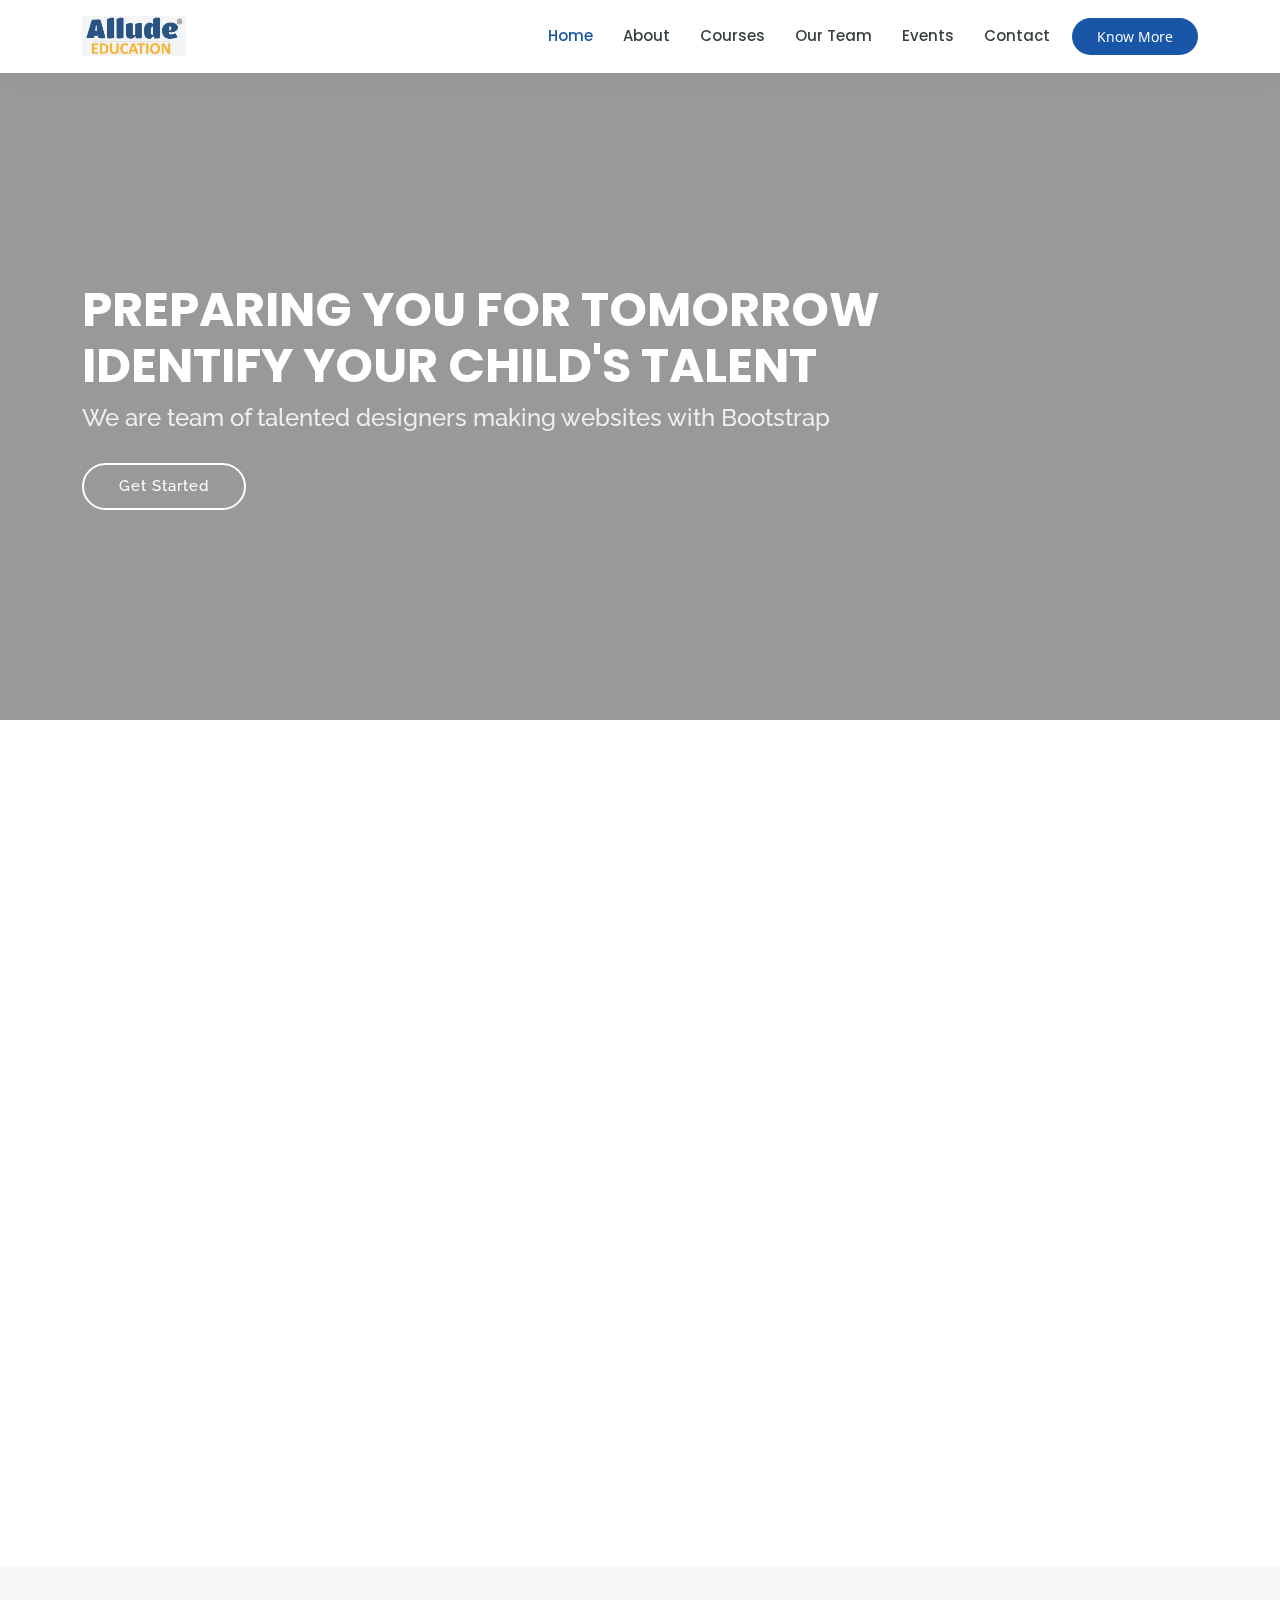
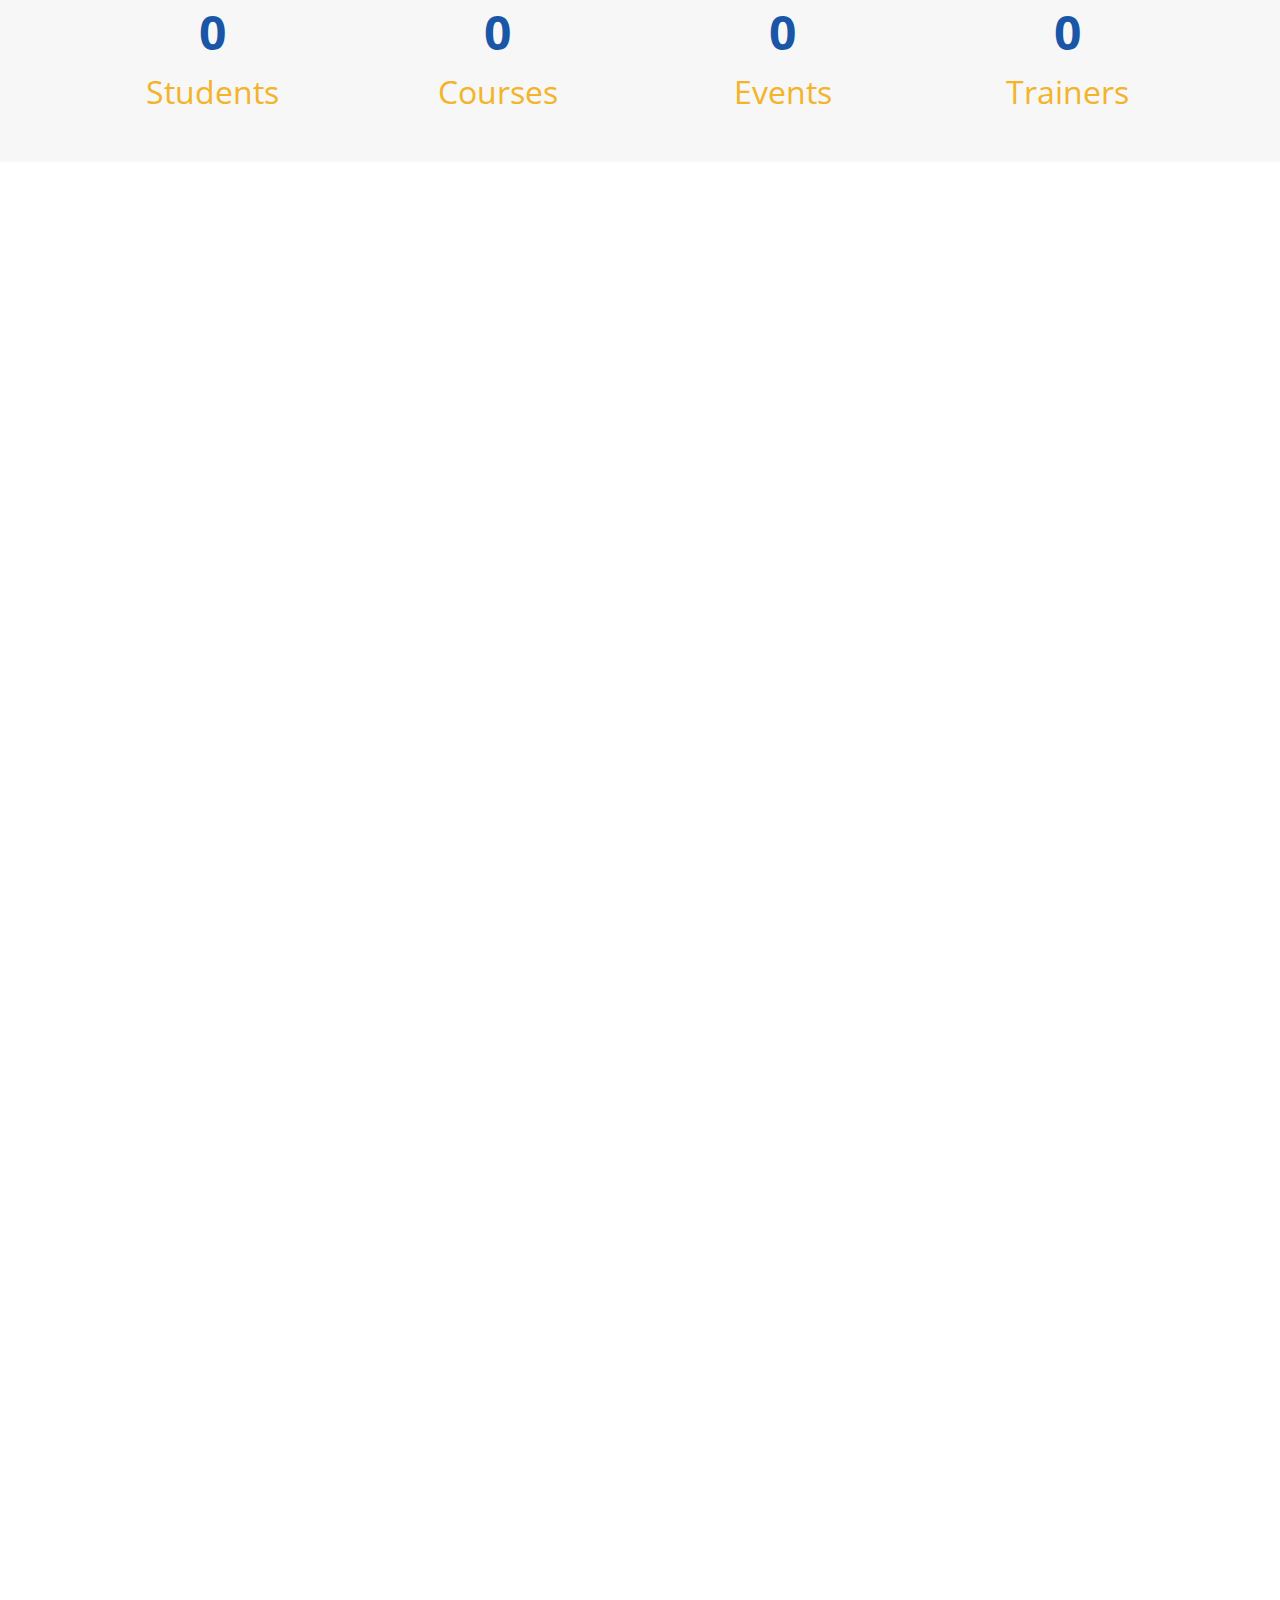
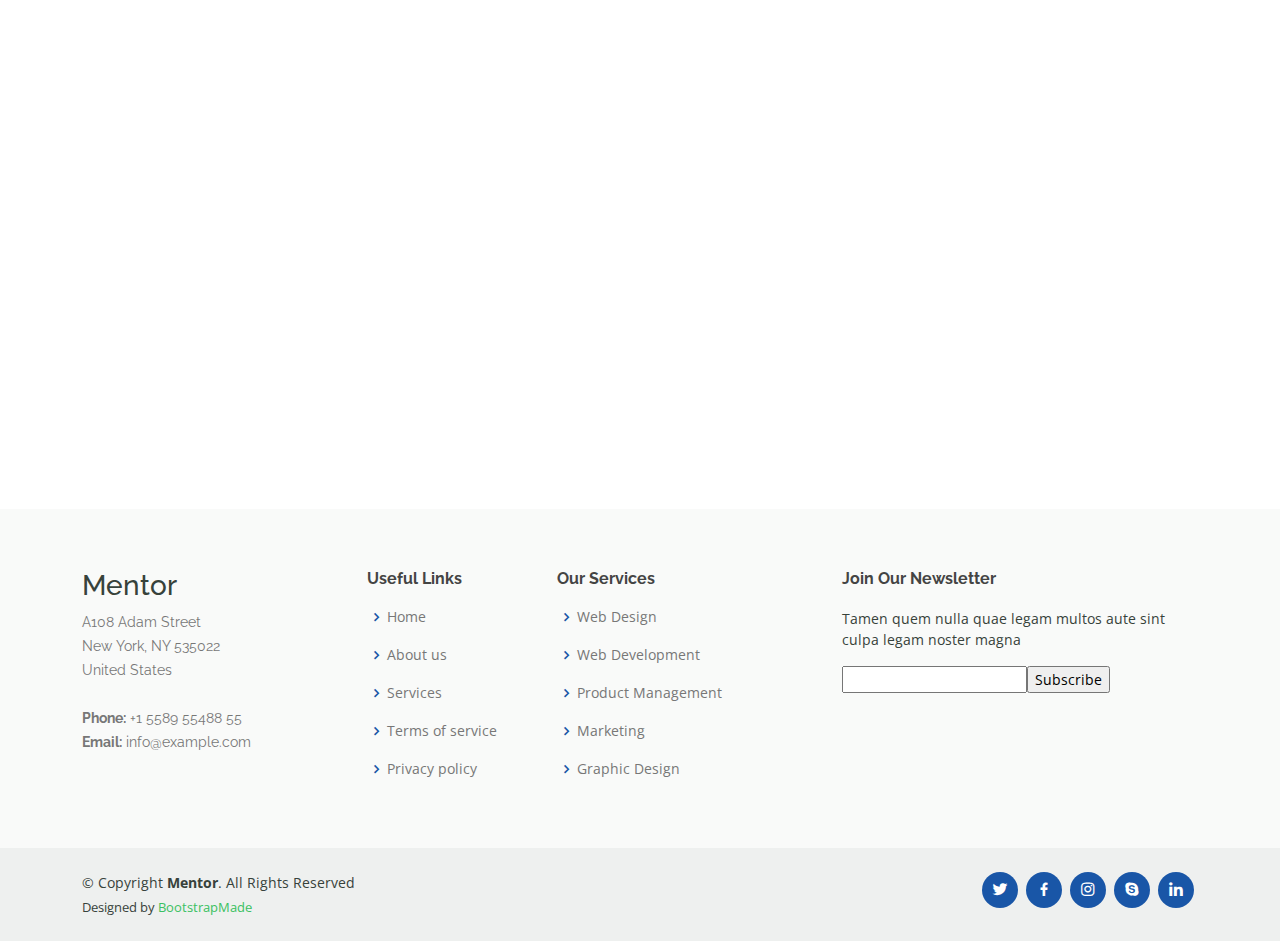
==== commit 14098b51: "Add files via upload" ====
--- a/index.html
+++ b/index.html
@@ -4,7 +4,7 @@
     <meta charset="utf-8" />
     <meta content="width=device-width, initial-scale=1.0" name="viewport" />
 
-    <title>Mentor Bootstrap Template - Index</title>
+    <title>ALLUED</title>
     <meta content="" name="description" />
     <meta content="" name="keywords" />
 
@@ -41,7 +41,10 @@
     <!-- ======= Header ======= -->
     <header id="header" class="fixed-top">
       <div class="container d-flex align-items-center">
-        <h1 class="logo me-auto"><a href="index.html">ALLUED Education</a></h1>
+        <!-- <h1 class="logo me-auto"><a href="index.html">ALLUED Education</a></h1> -->
+        <a href="index.html" class="logo me-auto"
+          ><img src="assets/img/logo.jpeg" alt="" class="img-fluid"
+        /></a>
         <nav id="navbar" class="navbar order-last order-lg-0">
           <ul>
             <li><a class="active" href="index.html">Home</a></li>
@@ -111,37 +114,48 @@
               data-aos="fade-left"
               data-aos-delay="100"
             >
-              <img src="assets/img/about.jpg" class="img-fluid" alt="" />
+              <img
+                src="assets/img/ourteam/vijay-kumar.jpeg"
+                class="img-fluid"
+                alt=""
+              />
             </div>
             <div class="col-lg-6 pt-4 pt-lg-0 order-2 order-lg-1 content">
-              <h3>
-                Voluptatem dignissimos provident quasi corporis voluptates sit
-                assumenda.
-              </h3>
+              <h3>About Allude Education</h3>
               <p class="fst-italic">
-                Lorem ipsum dolor sit amet, consectetur adipiscing elit, sed do
-                eiusmod tempor incididunt ut labore et dolore magna aliqua.
+                Allude Education aims at redefining the early year learning
+                space in India. It is known for its “Child-Centric philosophy”
+                and time tested curriculum that focuses on the holistic
+                development of the child through cutting edge technological
+                resources. Enduring its key attributes to provide value
+                education to every child and to create an environment that
+                supports holistic development, Allude ventured into primary
+                school segment with the vision to create a system that is highly
+                observed for its academic excellence and endeavors to raise
+                socially cognizant and responsible individuals. Allude Education
+                aims to work for improving students outcomes and efficiency
+                through better learning.
               </p>
               <ul>
-                <li>
-                  <i class="bi bi-check-circle"></i> Ullamco laboris nisi ut
-                  aliquip ex ea commodo consequat.
-                </li>
-                <li>
-                  <i class="bi bi-check-circle"></i> Duis aute irure dolor in
-                  reprehenderit in voluptate velit.
-                </li>
-                <li>
-                  <i class="bi bi-check-circle"></i> Ullamco laboris nisi ut
-                  aliquip ex ea commodo consequat. Duis aute irure dolor in
-                  reprehenderit in voluptate trideta storacalaperda mastiro
-                  dolore eu fugiat nulla pariatur.
+                <li><i class="bi bi-check-circle"></i> Our Vision</li>
+                <p>
+                  Allude education envision to develop excellent learning
+                  environment,to provide affordable, accessible and high quality
+                  education across Nation. Allude’s students centric, activity
+                  based pedagogystrive to nurture life skills, resilience and
+                  confidence to enable every child in achieving their unique
+                  potential to the fullest.
+                </p>
+                <li><i class="bi bi-check-circle"></i> Our Mission</li>
+                <li>
+                  <p>
+                    Allude education aims to provide high quality, value based
+                    education with holistic child development, in a safe and
+                    inclusive environment that builds a foundation for lifelong
+                    learning.
+                  </p>
                 </li>
               </ul>
-              <p>
-                Ullamco laboris nisi ut aliquip ex ea commodo consequat. Duis
-                aute irure dolor in reprehenderit in voluptate
-              </p>
             </div>
           </div>
         </div>
--- a/assets/css/style.css
+++ b/assets/css/style.css
@@ -1,13 +1,3 @@
-/**
-* Template Name: Mentor - v4.3.0
-* Template URL: https://bootstrapmade.com/mentor-free-education-bootstrap-theme/
-* Author: BootstrapMade.com
-* License: https://bootstrapmade.com/license/
-*/
-
-/*--------------------------------------------------------------
-# General
---------------------------------------------------------------*/
 body {
   font-family: "Open Sans", sans-serif;
   color: #444444;
@@ -152,7 +142,7 @@
 }
 
 /**
-* Get Startet Button 
+* Know More Button 
 */
 .get-started-btn {
   margin-left: 22px;
@@ -167,7 +157,7 @@
 }
 
 .get-started-btn:hover {
-  background: #3ac162;
+  background: #0ebcc2;
   color: #fff;
 }
 
@@ -406,7 +396,7 @@
 #hero {
   width: 100%;
   height: 80vh;
-  background: url("../img/hero-bg.jpg") top center;
+  background: url("../img/allude-preschool.png") top center;
   background-size: cover;
   position: relative;
 }
@@ -608,7 +598,10 @@
 .counts {
   padding: 30px 0;
 }
-
+.counts h1 {
+  text-align: center;
+  color: #1956a7;
+}
 .counts .counters span {
   font-size: 48px;
   display: block;
@@ -617,12 +610,11 @@
 }
 
 .counts .counters p {
-  padding: 0;
-  margin: 0 0 20px 0;
-  font-family: "Raleway", sans-serif;
-  font-size: 15px;
-  font-weight: 600;
-  color: #37423b;
+  font-size: xx-large;
+  color: #f4b328;
+}
+.row .counters p:hover {
+  background-color: #f6f7f6;
 }
 
 /*--------------------------------------------------------------
@@ -1142,7 +1134,7 @@
 /*--------------------------------------------------------------
 # Pricing
 --------------------------------------------------------------*/
-.pricing .box {
+/* .pricing .box {
   padding: 20px;
   background: #fff;
   text-align: center;
@@ -1247,7 +1239,7 @@
   padding: 1px 0 3px 0;
   background: #1956a7;
   color: #fff;
-}
+} */
 
 /*--------------------------------------------------------------
 # Contact
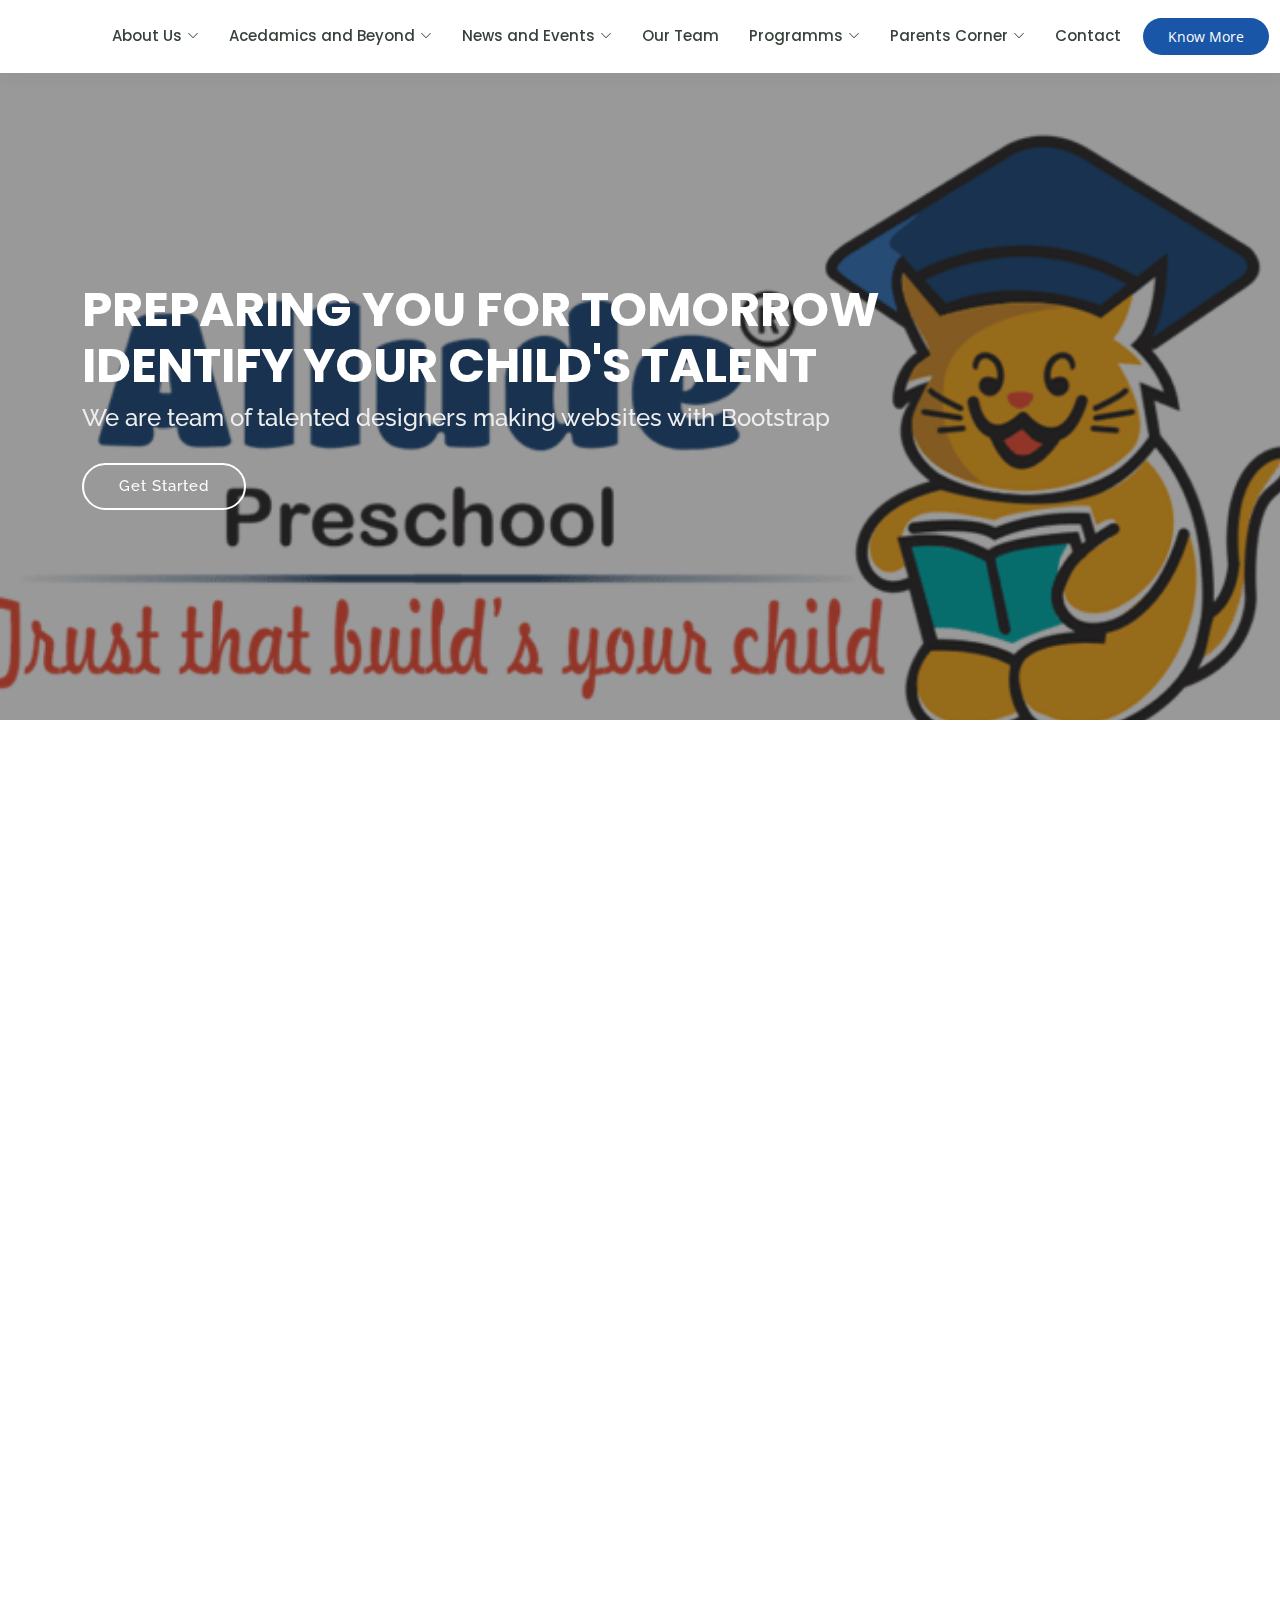
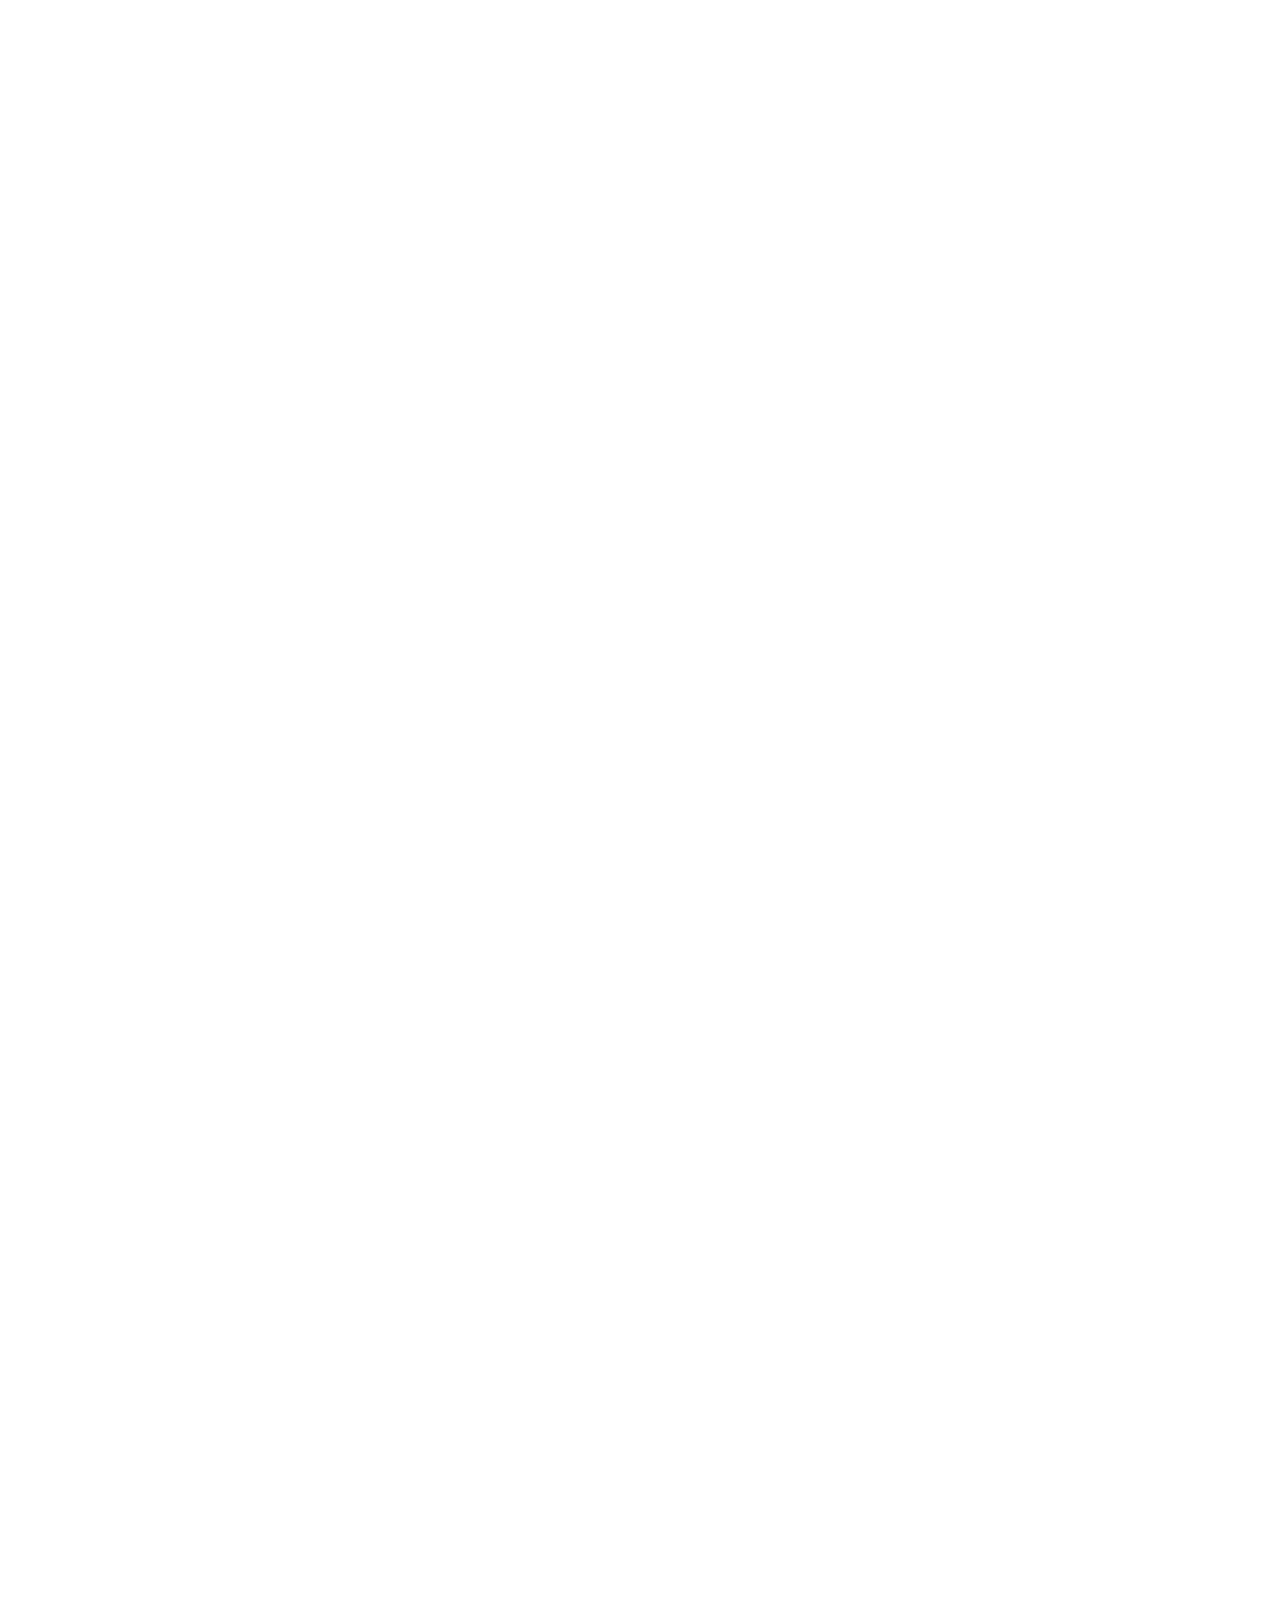
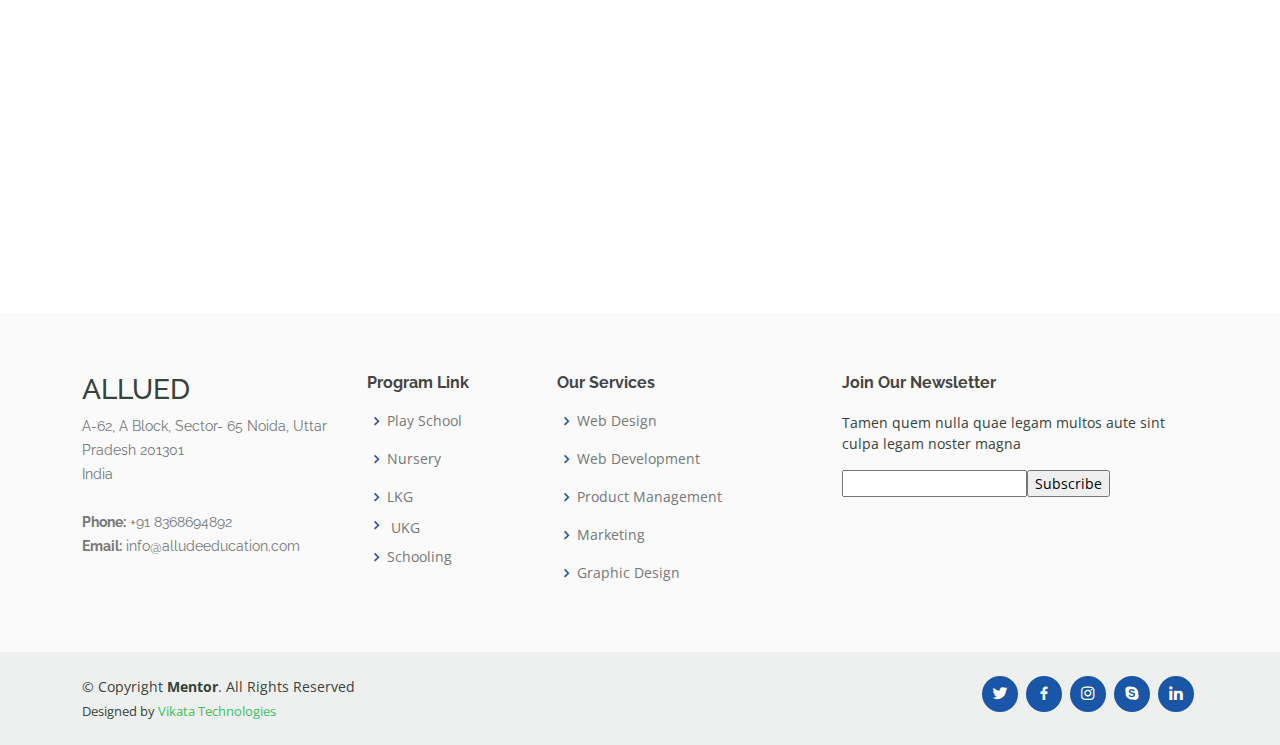
==== commit f0768189: "Add files via upload" ====
--- a/index.html
+++ b/index.html
@@ -9,8 +9,8 @@
     <meta content="" name="keywords" />
 
     <!-- Favicons -->
-    <link href="./assets/img/logo.jpeg" rel="icon" />
-    <link href="./assets/img/logo.jpeg rel="apple-touch-icon" />
+    <link href="./assets/img/allude-international.png" rel="icon" style="font: 20px;" />
+    <link href="./assets/img/allude-international.png" rel="apple-touch-icon" />
 
     <!-- Google Fonts -->
     <link
@@ -38,52 +38,106 @@
   </head>
 
   <body>
+    
     <!-- ======= Header ======= -->
     <header id="header" class="fixed-top">
       <div class="container d-flex align-items-center">
         <!-- <h1 class="logo me-auto"><a href="index.html">ALLUED Education</a></h1> -->
-        <a href="index.html" class="logo me-auto"
-          ><img src="assets/img/logo.jpeg" alt="" class="img-fluid"
+
+        <a href="index.html"
+          ><img src="assets/img/allude-international.png" alt="" class="img-fluid"
         /></a>
         <nav id="navbar" class="navbar order-last order-lg-0">
           <ul>
-            <li><a class="active" href="index.html">Home</a></li>
-            <li><a href="about.html">About</a></li>
-            <li><a href="courses.html">Courses</a></li>
-            <li><a href="ourteam.html">Our Team</a></li>
-            <li><a href="events.html">Events</a></li>
-            <!-- <li><a href="pricing.html">Pricing</a></li> -->
-
-            <!-- <li class="dropdown">
-              <a href="#"
-                ><span>Drop Down</span> <i class="bi bi-chevron-down"></i
+           
+            <!-- about uS -->
+             <li class="dropdown">
+              <a href="about.html"
+                ><span>About Us</span> <i class="bi bi-chevron-down"></i
               ></a>
               <ul>
-                <li><a href="#">Drop Down 1</a></li>
+                <li class="dropdown">
+                  <a href="#"> The Legacy</a></li>
+                <li><a href="#">Our Vision</a></li>
+                <li><a href="#">Our Philosophy</a></li>
+                <li><a href="#">Awards and Recognitions</a></li>
+              </ul>
+              <!-- Acedamics and Beyond -->
+              
+              <li class="dropdown">
+                <a href="#"
+                  ><span>Acedamics and Beyond</span> <i class="bi bi-chevron-down"></i
+                ></a>
+                <ul>
+                  <li><a href="#">Litera Experience</a></li>
+                  <li><a href="#">Extra Ciricular</a></li>
+                  <li><a href="#">Luminosity</a></li>
+                  <li class="dropdown">
+                    <a href="#"
+                      ><span>Literati</span>
+                      <i class="bi bi-chevron-right"></i
+                    ></a>
+                    <ul>
+                      <li><a href="#">The Literati Edition 1</a></li>
+                      <li><a href="#">The Literati Edition 2</a></li>
+                      <li><a href="#">The Literati Edition 3</a></li>
+                      <li><a href="#">The Literati Edition 4</a></li>
+                      <li><a href="#">The Literati Edition 5</a></li>
+                    </ul>
+                  </li>
+                </ul>
+
+                <!-- Events -->
+                <li class="dropdown">
+                  <a href="events.html"
+                    ><span>News and Events</span> <i class="bi bi-chevron-down"></i
+                  ></a>
+                  <ul>
+                   
+                    <li class="dropdown">
+                      <a href="#"> Events</a></li>
+                    <li><a href="#">Media Kit</a></li>
+                    <li><a href="#">Press-Release </a></li>
+                    <li><a href="#">Gallery</a></li>
+                </ul> 
+
+                <!-- Team -->
+                <li><a href="ourteam.html">Our Team</a></li>
+
+                <!-- Program -->
+                <li class="dropdown">
+                  <a href="program.html"
+                    ><span>Programms</span> <i class="bi bi-chevron-down"></i
+                  ></a>
+                  <ul>
+                   
+                    <li class="dropdown">
+                      <a href="#"> Pre-primary</a></li>
+                    <li><a href="#">Primary</a></li>
+                    <li><a href="#">Pre-primary</a></li>
+                    <li><a href="#">Pre-primary</a></li>
+                </ul>
+                <!-- Parents Corner -->
                 <li class="dropdown">
                   <a href="#"
-                    ><span>Deep Drop Down</span>
-                    <i class="bi bi-chevron-right"></i
+                    ><span>Parents Corner</span> <i class="bi bi-chevron-down"></i
                   ></a>
                   <ul>
-                    <li><a href="#">Deep Drop Down 1</a></li>
-                    <li><a href="#">Deep Drop Down 2</a></li>
-                    <li><a href="#">Deep Drop Down 3</a></li>
-                    <li><a href="#">Deep Drop Down 4</a></li>
-                    <li><a href="#">Deep Drop Down 5</a></li>
-                  </ul>
-                </li>
-                <li><a href="#">Drop Down 2</a></li>
-                <li><a href="#">Drop Down 3</a></li>
-                <li><a href="#">Drop Down 4</a></li>
-              </ul>
-            </li> -->
-            <li><a href="contact.html">Contact</a></li>
+                   
+                    <li class="dropdown">
+                      <a href="#"> Child development</a></li>
+                    <li><a href="#">Expert Seek</a></li>
+                    <li><a href="#">Issue and advice</a></li>
+                    <li><a href="#">Parents Testimonials</a></li>
+                </ul> 
+   
+          
+            <li><a href="program.html">Contact</a></li>
           </ul>
           <i class="bi bi-list mobile-nav-toggle"></i>
         </nav>
         <!-- .navbar -->
-        <a href="courses.html" class="get-started-btn">Know More</a>
+        <a href="program.html" class="get-started-btn">Know More</a>
       </div>
     </header>
     <!-- End Header -->
@@ -95,11 +149,11 @@
         data-aos="zoom-in"
         data-aos-delay="100"
       >
-        <h1>PREPARING YOU FOR TOMORROW<br />IDENTIFY YOUR CHILD'S TALENT</h1>
+        <h1>PREPARING YOU FOR TOMORROW <br/>IDENTIFY YOUR CHILD'S TALENT</h1>
         <h2>
           We are team of talented designers making websites with Bootstrap
         </h2>
-        <a href="courses.html" class="btn-get-started">Get Started</a>
+        <a href="program.html" class="btn-get-started">Get Started</a>
       </div>
     </section>
     <!-- End Hero -->
@@ -121,7 +175,7 @@
               />
             </div>
             <div class="col-lg-6 pt-4 pt-lg-0 order-2 order-lg-1 content">
-              <h3>About Allude Education</h3>
+              <h3>About Allude International School</h3>
               <p class="fst-italic">
                 Allude Education aims at redefining the early year learning
                 space in India. It is known for its “Child-Centric philosophy”
@@ -161,55 +215,6 @@
         </div>
       </section>
       <!-- End About Section -->
-
-      <!-- ======= Counts Section ======= -->
-      <section id="counts" class="counts section-bg">
-        <div class="container">
-          <div class="row counters">
-            <div class="col-lg-3 col-6 text-center">
-              <span
-                data-purecounter-start="0"
-                data-purecounter-end="1232"
-                data-purecounter-duration="1"
-                class="purecounter"
-              ></span>
-              <p>Students</p>
-            </div>
-
-            <div class="col-lg-3 col-6 text-center">
-              <span
-                data-purecounter-start="0"
-                data-purecounter-end="64"
-                data-purecounter-duration="1"
-                class="purecounter"
-              ></span>
-              <p>Courses</p>
-            </div>
-
-            <div class="col-lg-3 col-6 text-center">
-              <span
-                data-purecounter-start="0"
-                data-purecounter-end="42"
-                data-purecounter-duration="1"
-                class="purecounter"
-              ></span>
-              <p>Events</p>
-            </div>
-
-            <div class="col-lg-3 col-6 text-center">
-              <span
-                data-purecounter-start="0"
-                data-purecounter-end="15"
-                data-purecounter-duration="1"
-                class="purecounter"
-              ></span>
-              <p>Trainers</p>
-            </div>
-          </div>
-        </div>
-      </section>
-      <!-- End Counts Section -->
-
       <!-- ======= Why Us Section ======= -->
       <section id="why-us" class="why-us">
         <div class="container" data-aos="fade-up">
@@ -618,36 +623,35 @@
         <div class="container">
           <div class="row">
             <div class="col-lg-3 col-md-6 footer-contact">
-              <h3>Mentor</h3>
+              <h3>ALLUED</h3>
               <p>
-                A108 Adam Street <br />
-                New York, NY 535022<br />
-                United States <br /><br />
-                <strong>Phone:</strong> +1 5589 55488 55<br />
-                <strong>Email:</strong> info@example.com<br />
+                A-62, A Block, Sector- 65 Noida, Uttar Pradesh 201301<br />
+                India <br /><br />
+                <strong>Phone:</strong> +91 8368694892<br />
+                <strong>Email:</strong> info@alludeeducation.com<br />
               </p>
             </div>
 
             <div class="col-lg-2 col-md-6 footer-links">
-              <h4>Useful Links</h4>
+              <h4>Program Link</h4>
               <ul>
                 <li>
-                  <i class="bx bx-chevron-right"></i> <a href="#">Home</a>
-                </li>
-                <li>
-                  <i class="bx bx-chevron-right"></i> <a href="#">About us</a>
-                </li>
-                <li>
-                  <i class="bx bx-chevron-right"></i> <a href="#">Services</a>
-                </li>
-                <li>
                   <i class="bx bx-chevron-right"></i>
-                  <a href="#">Terms of service</a>
+                  <a href="#">Play School</a>
+                </li>
+                <li>
+                  <i class="bx bx-chevron-right"></i> <a href="#">Nursery</a>
+                </li>
+                <li>
+                  <i class="bx bx-chevron-right"></i> <a href="#">LKG</a>
+                </li>
+                <i class="bx bx-chevron-right"></i> <a href="#">UKG</a>
                 </li>
                 <li>
                   <i class="bx bx-chevron-right"></i>
-                  <a href="#">Privacy policy</a>
-                </li>
+                  <a href="#">Schooling</a>
+                </li>
+               
               </ul>
             </div>
 
@@ -703,7 +707,8 @@
             <!-- You can delete the links only if you purchased the pro version. -->
             <!-- Licensing information: https://bootstrapmade.com/license/ -->
             <!-- Purchase the pro version with working PHP/AJAX contact form: https://bootstrapmade.com/mentor-free-education-bootstrap-theme/ -->
-            Designed by <a href="https://bootstrapmade.com/">BootstrapMade</a>
+            Designed by
+            <a href="https://bootstrapmade.com/">Vikata Technologies</a>
           </div>
         </div>
         <div class="social-links text-center text-md-right pt-3 pt-md-0">
